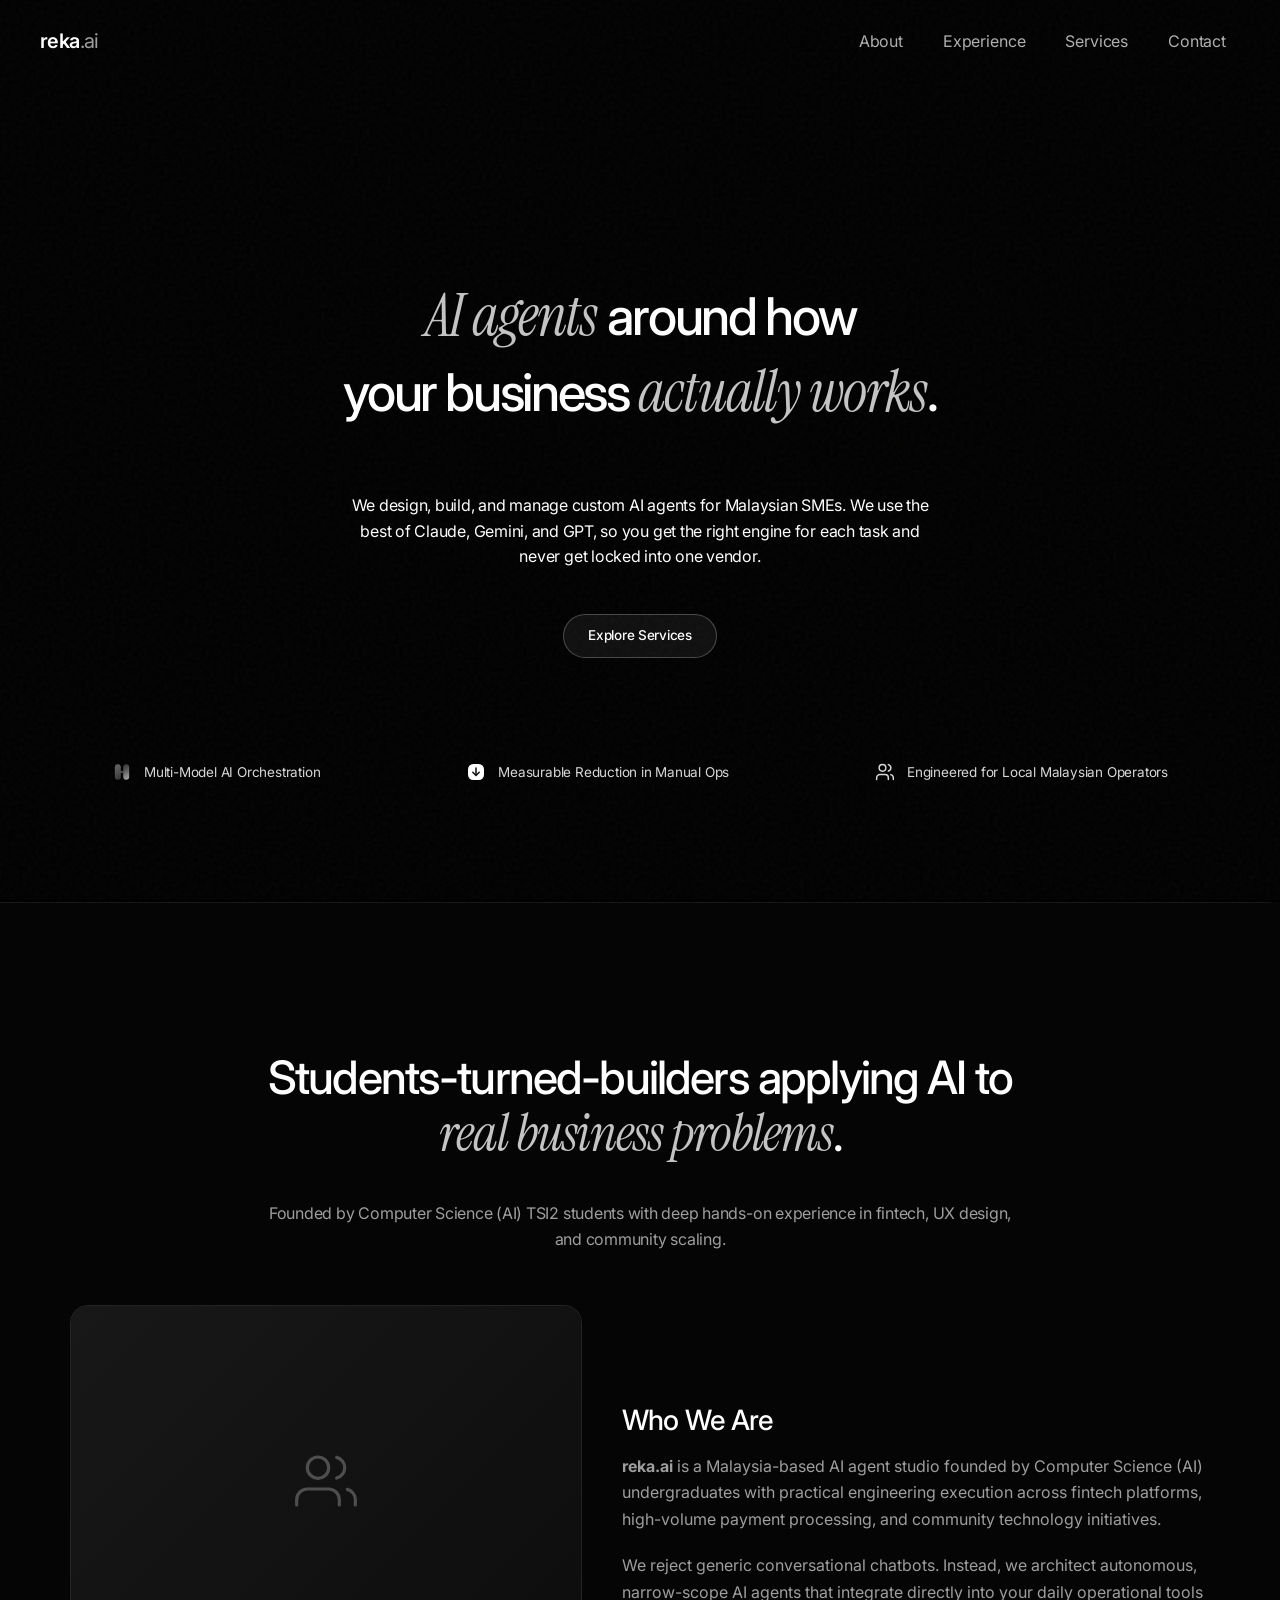
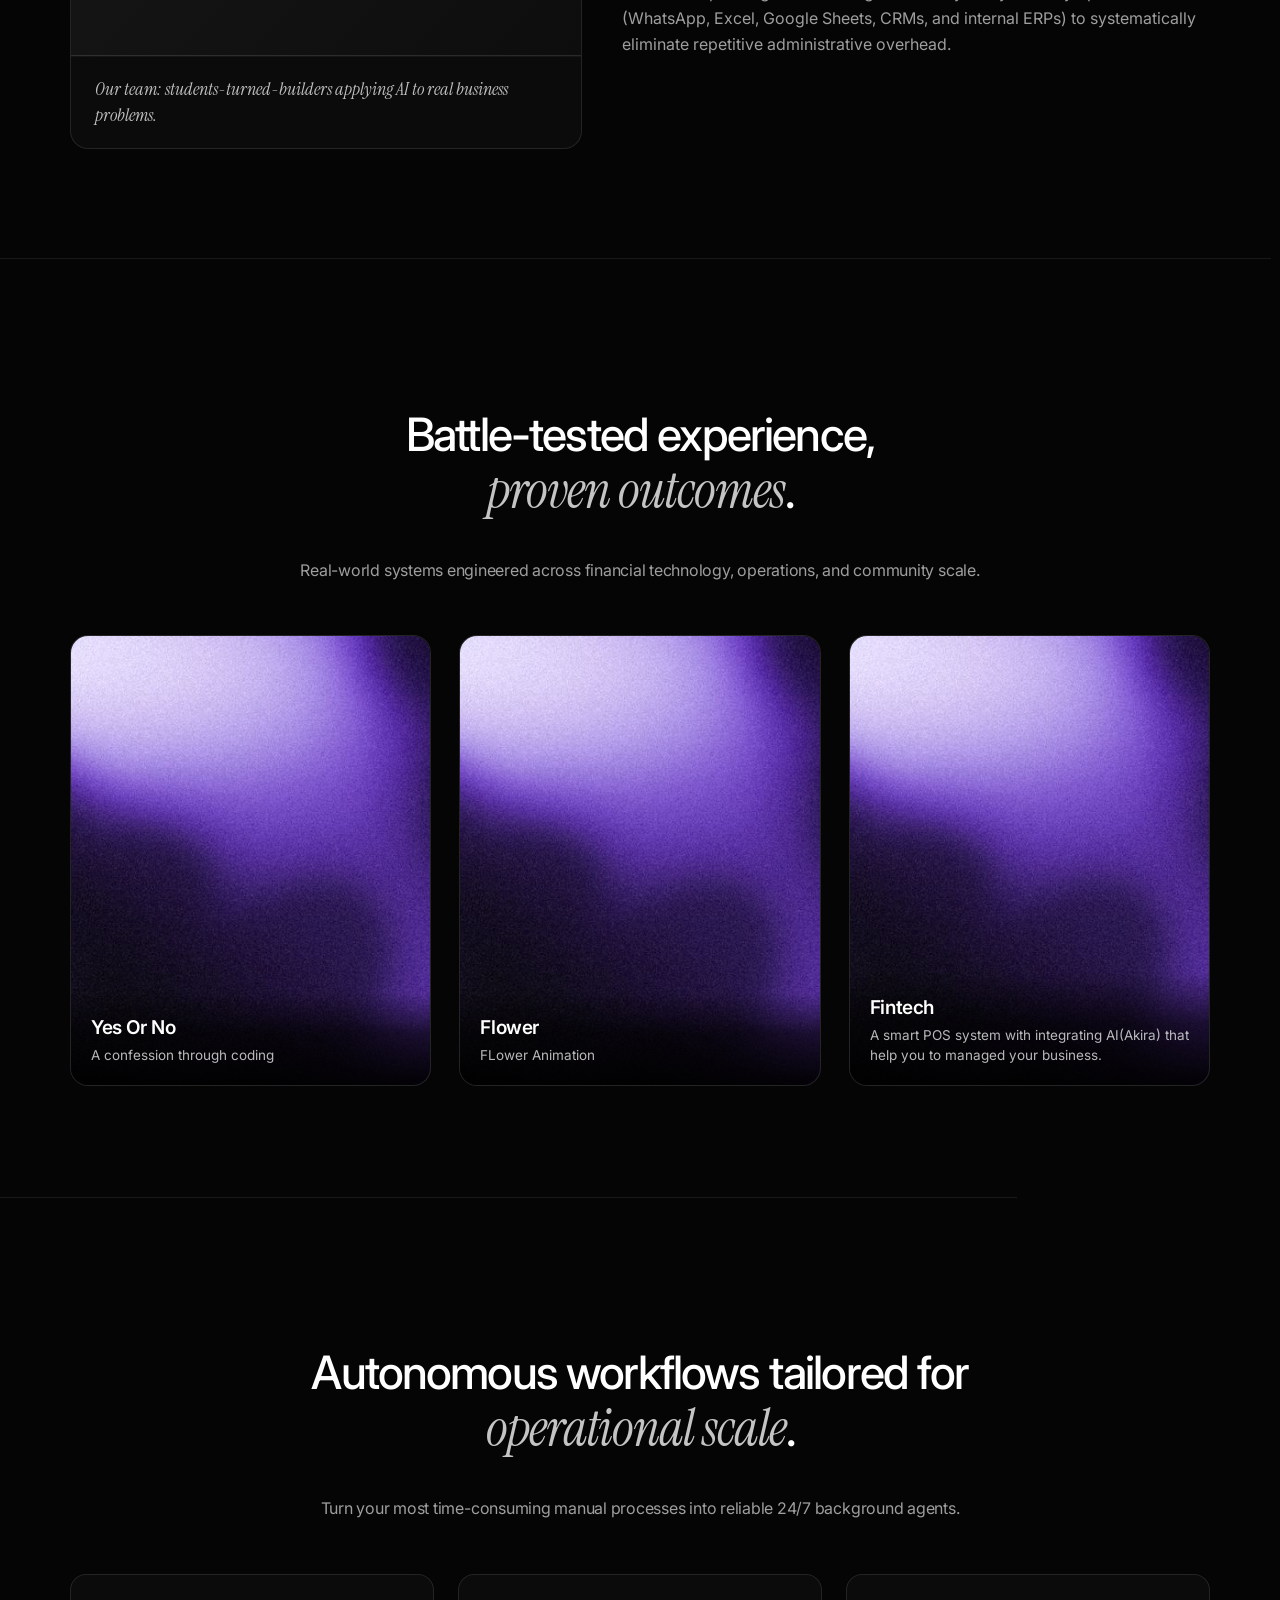
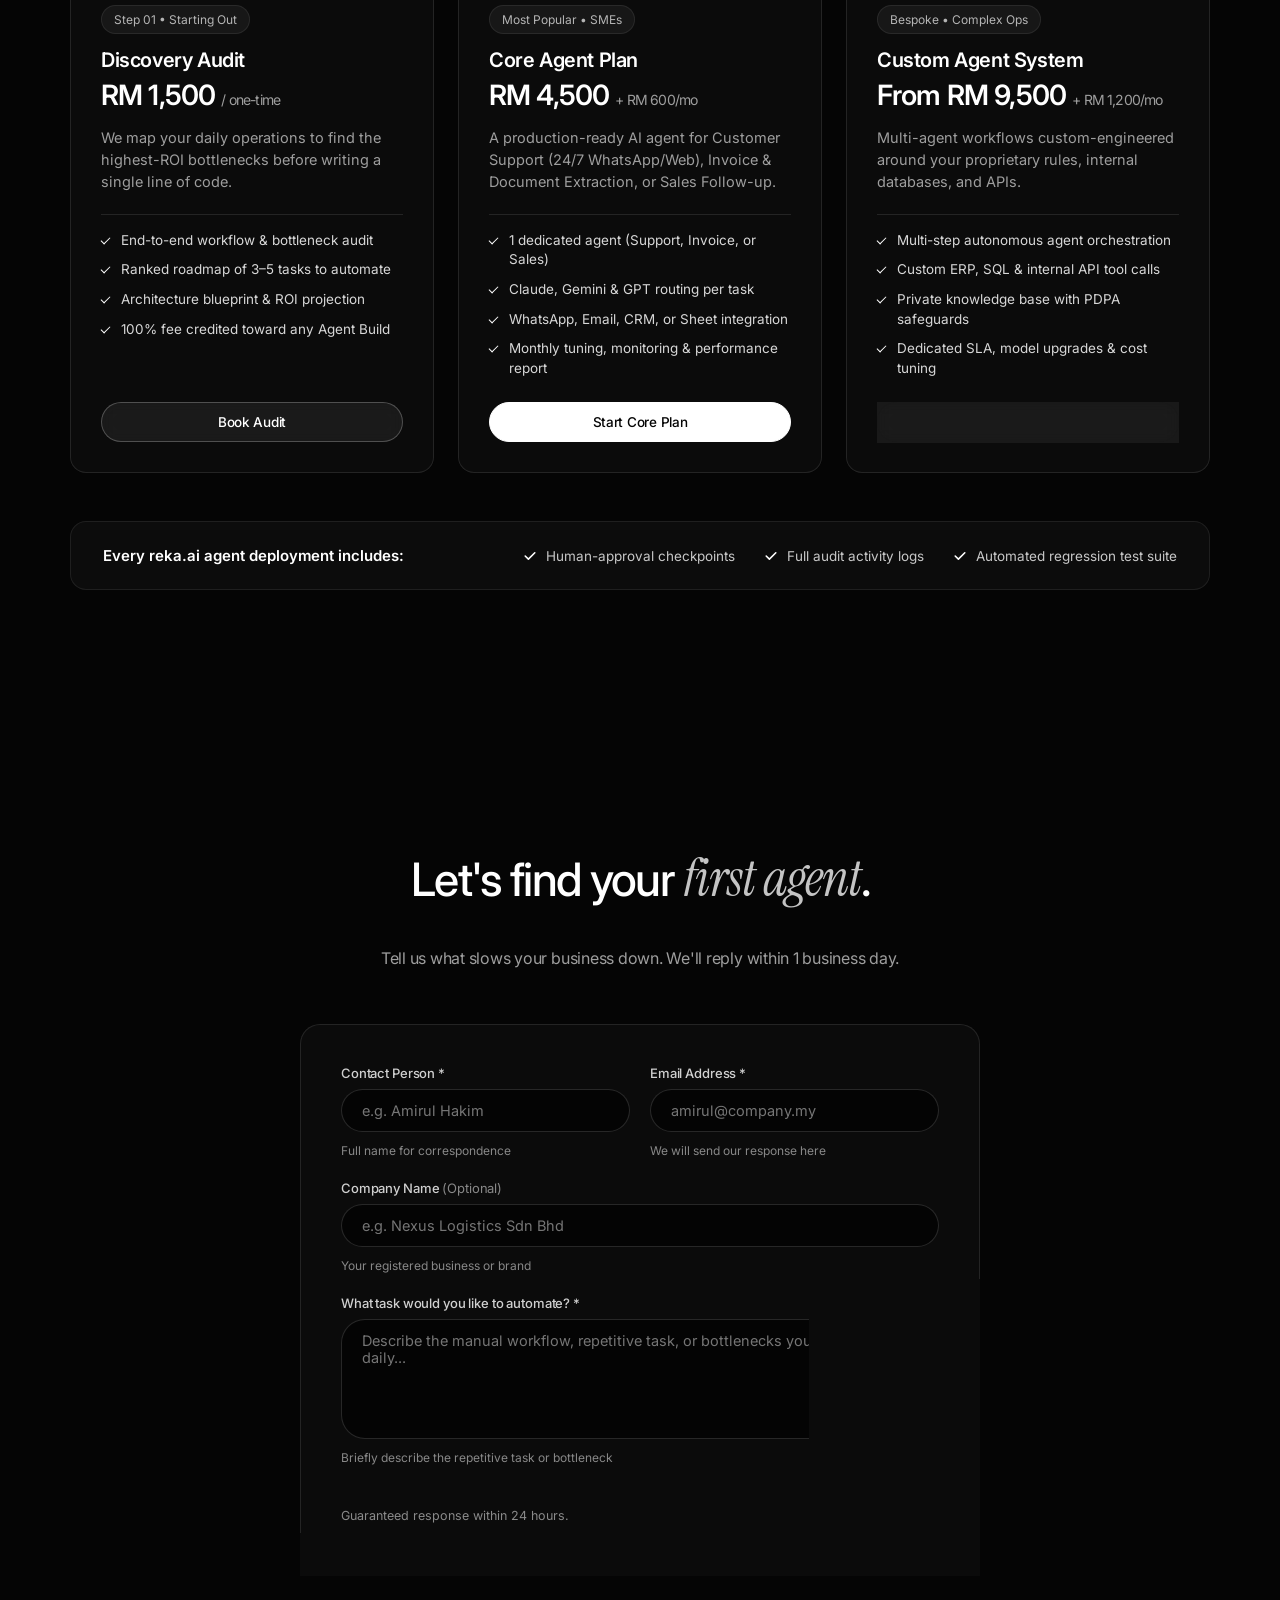
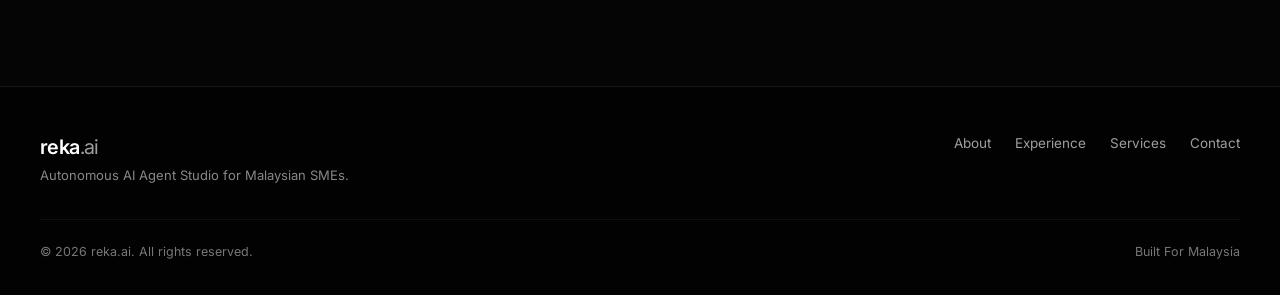
==== index.html @ 90ffed2f "firs code" ====
<!doctype html>
<html lang="en">

<head>
  <meta charset="UTF-8" />
  <meta name="viewport" content="width=device-width, initial-scale=1.0" />
  <title>reka.ai Customize Your Agents for Your Business</title>
  <meta name="description"
    content="reka.ai builds custom autonomous AI agents for Malaysian SMEs. Model-agnostic infrastructure with Claude, Gemini, and GPT." />
  <meta property="og:title" content="reka.ai Customize Your Agents for Your Business" />
  <meta property="og:description"
    content="Custom AI agents built around how your business actually works. Zero vendor lock-in." />
  <meta property="og:type" content="website" />
  <meta name="twitter:card" content="summary_large_image" />
  <link rel="icon" type="image/svg+xml"
    href="data:image/svg+xml,%3Csvg xmlns='http://www.w3.org/2000/svg' viewBox='0 0 24 24' fill='white'%3E%3Cg transform='rotate(-30 12 12)'%3E%3Ccircle cx='7.3' cy='3.2' r='1.45'/%3E%3Crect x='5.5' y='4.7' width='3.6' height='14.6' rx='1.8'/%3E%3Crect x='14.9' y='4.7' width='3.6' height='14.6' rx='1.8'/%3E%3Ccircle cx='16.7' cy='20.8' r='1.45'/%3E%3C/g%3E%3C/svg%3E" />

  <link rel="preconnect" href="https://fonts.googleapis.com" />
  <link rel="preconnect" href="https://fonts.gstatic.com" crossorigin />
  <link
    href="https://fonts.googleapis.com/css2?family=Inter:ital,opsz,wght@0,14..32,100..900&family=Instrument+Serif:ital@1&display=swap"
    rel="stylesheet" />

  <link rel="stylesheet" href="css/style.css" />
</head>

<body style="background:#000;color:#fff">
  <div class="grain"></div>

  <div class="hero-photo">
    <video autoplay muted loop playsinline preload="auto">
      <source src="hero-compat.mp4" type="video/mp4" />
    </video>
  </div>

  <div class="page">
    <div class="menu-backdrop"></div>

    <!-- Header -->
    <header class="header">
      <a href="#top" class="logo appear appear--scale" style="--d: 0.08s;" aria-label="reka.ai">
        <span>reka<span class="logo-suffix">.ai</span></span>
      </a>

      <nav id="site-nav" aria-label="Primary">
        <a href="#about" class="nav-link appear appear--scale" style="--d: 0.16s;">About</a>
        <a href="#experience" class="nav-link appear appear--soft" style="--d: 0.24s;">Experience</a>
        <a href="#services" class="nav-link appear appear--scale" style="--d: 0.32s;">Services</a>
        <a href="#contact" class="nav-link appear appear--soft" style="--d: 0.40s;">Contact</a>
      </nav>

      <button type="button" class="burger appear appear--scale" style="--d: 0.34s;" aria-controls="site-nav"
        aria-expanded="false" aria-label="Open menu">
        <span class="burger-bar"></span>
        <span class="burger-bar"></span>
        <span class="burger-bar"></span>
      </button>
    </header>

    <main>
      <!-- Section 1: Hero -->
      <section class="hero" id="top">
        <div class="hero-copy">
          <h1 class="hero-h1">
            <span class="headline-line"><span class="appear appear--mask" style="--d: 0.42s;"> <em>AI agents</em> around
                how</span></span>
            <span class="headline-line"><span class="appear appear--mask" style="--d: 0.62s;">your business <em>actually
                  works</em>.</span></span>
          </h1>

          <p class="lede appear appear--soft" style="--d: 0.82s;">
            We design, build, and manage custom AI agents for Malaysian SMEs. We use the best of Claude,
            Gemini, and
            GPT, so you get the right engine for each task and never get locked into one vendor.
          </p>

          <div class="hero-actions">
            <a href="#services" class="btn btn-ghost hero-btn appear appear--btn" style="--d: 0.96s;">
              <span>Explore Services</span>
            </a>
          </div>
        </div>

        <div class="stats">
          <div class="stat appear appear--stat" style="--d: 1.12s;">
            <svg class="stat-icon" viewBox="0 0 24 24" fill="none" aria-hidden="true">
              <defs>
                <linearGradient id="pillGrad1" x1="3" y1="2" x2="14" y2="22" gradientUnits="userSpaceOnUse">
                  <stop offset="0%" stop-color="#ffffff" stop-opacity="0.38" />
                  <stop offset="100%" stop-color="#3a3a3a" stop-opacity="0.62" />
                </linearGradient>
                <linearGradient id="pillGrad2" x1="3" y1="2" x2="14" y2="22" gradientUnits="userSpaceOnUse">
                  <stop offset="0%" stop-color="#3a3a3a" stop-opacity="0.38" />
                  <stop offset="100%" stop-color="#ffffff" stop-opacity="0.62" />
                </linearGradient>
              </defs>
              <rect x="3.4" y="2.6" width="7.2" height="18.8" rx="3.6" fill="url(#pillGrad1)" />
              <rect x="13.4" y="2.6" width="7.2" height="18.8" rx="3.6" fill="url(#pillGrad2)" />
              <rect x="9.2" y="10.9" width="5.6" height="2.2" rx="1.1" fill="#4a4a4a" />
            </svg>
            <span>Multi-Model AI Orchestration</span>
          </div>

          <div class="stat appear appear--stat" style="--d: 1.28s;">
            <svg class="stat-icon" viewBox="0 0 24 24" fill="none" aria-hidden="true">
              <rect x="2.4" y="2.4" width="19.2" height="19.2" rx="6.2" fill="#ffffff" />
              <path d="M12 7.1v7.4" stroke="#111111" stroke-width="1.85" stroke-linecap="round" />
              <path d="M8.15 12.35L12 16.2l3.85-3.85" stroke="#111111" stroke-width="1.85" stroke-linecap="round"
                stroke-linejoin="round" />
            </svg>
            <span>Measurable Reduction in Manual Ops</span>
          </div>

          <div class="stat appear appear--stat" style="--d: 1.44s;">
            <svg class="stat-icon" viewBox="0 0 24 24" fill="none" stroke="currentColor" stroke-width="1.8"
              stroke-linecap="round" stroke-linejoin="round" aria-hidden="true">
              <path d="M16 21v-2a4 4 0 0 0-4-4H6a4 4 0 0 0-4 4v2"></path>
              <circle cx="9" cy="7" r="4"></circle>
              <path d="M22 21v-2a4 4 0 0 0-3-3.87"></path>
              <path d="M16 3.13a4 4 0 0 1 0 7.75"></path>
            </svg>
            <span>Engineered for Local Malaysian Operators</span>
          </div>
        </div>
      </section>

      <!-- Section 2: About / Team (§2 & §3) -->
      <section class="section" id="about">
        <div class="container">
          <div class="section-header reveal">
            <h2 class="section-title">Students-turned-builders applying AI to <em>real business problems</em>.</h2>
            <p class="section-lede">Founded by Computer Science (AI) TSI2 students with deep hands-on experience in fintech,
              UX design, and community scaling.</p>
          </div>

          <div class="about-grid">
            <div class="card team-card reveal">
              <div class="team-photo-frame">
                <svg viewBox="0 0 24 24" fill="none" stroke="currentColor" stroke-width="1.2" stroke-linecap="round"
                  stroke-linejoin="round">
                  <path d="M17 21v-2a4 4 0 0 0-4-4H5a4 4 0 0 0-4 4v2"></path>
                  <circle cx="9" cy="7" r="4"></circle>
                  <path d="M23 21v-2a4 4 0 0 0-3-3.87"></path>
                  <path d="M16 3.13a4 4 0 0 1 0 7.75"></path>
                </svg>
              </div>
              <div class="team-caption">
                Our team: students-turned-builders applying AI to real business problems.
              </div>
            </div>

            <div class="about-content reveal">
              <h3>Who We Are</h3>
              <p>
                <strong>reka.ai</strong> is a Malaysia-based AI agent studio founded by Computer Science (AI)
                undergraduates with practical engineering execution across fintech platforms, high-volume payment
                processing, and community technology initiatives.
              </p>
              <p>
                We reject generic conversational chatbots. Instead, we architect autonomous, narrow-scope AI agents that
                integrate directly into your daily operational tools (WhatsApp, Excel, Google Sheets, CRMs, and internal
                ERPs) to systematically eliminate repetitive administrative overhead.
              </p>
            </div>
          </div>
        </div>
      </section>

      <!-- Section 3: Engineering Projects -->
      <section class="section" id="experience">
        <div class="container">
          <div class="section-header reveal">
            <h2 class="section-title">Battle-tested experience,<br /><em>proven outcomes</em>.</h2>
            <p class="section-lede">Real-world systems engineered across financial technology, operations, and community
              scale.</p>
          </div>

          <div class="accordion-body">
            <div class="projects-grid engineering-grid reveal">

              <a href="https://yesorno1.vercel.app/" class="project-card" target="_blank" rel="noopener noreferrer">
                <span class="view-repo-btn">View Repo</span>
                <div class="project-thumb">
                  <img src="assets/projects/nexuslab.jpg" alt="NexusLab">
                  <div class="project-overlay">
                    <div class="project-title">Yes Or No </div>
                    <div class="project-desc">A confession through coding</div>
                  </div>
                </div>
              </a>

              <a href="https://nloqmanhn05.github.io/flower/" class="project-card" target="_blank"
                rel="noopener noreferrer">
                <span class="view-repo-btn">View Repo</span>
                <div class="project-thumb">
                  <img src="assets/projects/nudge.jpg" alt="Nudge">
                  <div class="project-overlay">
                    <div class="project-title">Flower</div>
                    <div class="project-desc">FLower Animation
                    </div>
                  </div>
                </div>
              </a>

              <a href="https://github.com/nloqmanhn05/Fintech" class="project-card" target="_blank"
                rel="noopener noreferrer">
                <span class="view-repo-btn">View Repo</span>
                <div class="project-thumb">
                  <img src="assets/projects/Fintech.jpg" alt="Fintech">
                  <div class="project-overlay">
                    <div class="project-title">Fintech</div>
                    <div class="project-desc">A smart POS system with integrating AI(Akira) that help you to managed
                      your business.</div>
                  </div>
                </div>
              </a>

            </div>
          </div>
        </div>
      </section>

      <!-- Section 4: Products & Services (§4) -->
      <section class="section" id="services">
        <div class="container">
          <div class="section-header reveal">
            <h2 class="section-title">Autonomous workflows tailored for <em>operational scale</em>.</h2>
            <p class="section-lede">Turn your most time-consuming manual processes into reliable 24/7 background agents.
            </p>
          </div>

          <div class="services-grid">
            <div class="card service-card reveal">
              <div class="service-card-top">
                <span class="card-tag">Step 01 • Starting Out</span>
                <h4>Discovery Audit</h4>
                <div class="plan-price">RM 1,500 <span>/ one-time</span></div>
                <p>We map your daily operations to find the highest-ROI bottlenecks before writing a single line of code.</p>
                <ul class="plan-list">
                  <li>End-to-end workflow & bottleneck audit</li>
                  <li>Ranked roadmap of 3–5 tasks to automate</li>
                  <li>Architecture blueprint & ROI projection</li>
                  <li>100% fee credited toward any Agent Build</li>
                </ul>
              </div>
              <a href="#contact" class="btn btn-ghost"><span>Book Audit</span></a>
            </div>

            <div class="card service-card reveal">
              <div class="service-card-top">
                <span class="card-tag">Most Popular • SMEs</span>
                <h4>Core Agent Plan</h4>
                <div class="plan-price">RM 4,500 <span>+ RM 600/mo</span></div>
                <p>A production-ready AI agent for Customer Support (24/7 WhatsApp/Web), Invoice & Document Extraction, or Sales Follow-up.</p>
                <ul class="plan-list">
                  <li>1 dedicated agent (Support, Invoice, or Sales)</li>
                  <li>Claude, Gemini & GPT routing per task</li>
                  <li>WhatsApp, Email, CRM, or Sheet integration</li>
                  <li>Monthly tuning, monitoring & performance report</li>
                </ul>
              </div>
              <a href="#contact" class="btn btn-solid"><span>Start Core Plan</span></a>
            </div>

            <div class="card service-card reveal">
              <div class="service-card-top">
                <span class="card-tag">Bespoke • Complex Ops</span>
                <h4>Custom Agent System</h4>
                <div class="plan-price">From RM 9,500 <span>+ RM 1,200/mo</span></div>
                <p>Multi-agent workflows custom-engineered around your proprietary rules, internal databases, and APIs.</p>
                <ul class="plan-list">
                  <li>Multi-step autonomous agent orchestration</li>
                  <li>Custom ERP, SQL & internal API tool calls</li>
                  <li>Private knowledge base with PDPA safeguards</li>
                  <li>Dedicated SLA, model upgrades & cost tuning</li>
                </ul>
              </div>
              <a href="#contact" class="btn btn-ghost"><span>Request Custom Quote</span></a>
            </div>
          </div>

          <div class="guarantee-strip reveal">
            <div class="guarantee-heading">Every reka.ai agent deployment includes:</div>
            <div class="guarantee-items">
              <div class="guarantee-item">
                <svg viewBox="0 0 20 20" fill="currentColor">
                  <path fill-rule="evenodd"
                    d="M16.707 5.293a1 1 0 010 1.414l-8 8a1 1 0 01-1.414 0l-4-4a1 1 0 011.414-1.414L8 12.586l7.293-7.293a1 1 0 011.414 0z"
                    clip-rule="evenodd" />
                </svg>
                <span>Human-approval checkpoints</span>
              </div>
              <div class="guarantee-item">
                <svg viewBox="0 0 20 20" fill="currentColor">
                  <path fill-rule="evenodd"
                    d="M16.707 5.293a1 1 0 010 1.414l-8 8a1 1 0 01-1.414 0l-4-4a1 1 0 011.414-1.414L8 12.586l7.293-7.293a1 1 0 011.414 0z"
                    clip-rule="evenodd" />
                </svg>
                <span>Full audit activity logs</span>
              </div>
              <div class="guarantee-item">
                <svg viewBox="0 0 20 20" fill="currentColor">
                  <path fill-rule="evenodd"
                    d="M16.707 5.293a1 1 0 010 1.414l-8 8a1 1 0 01-1.414 0l-4-4a1 1 0 011.414-1.414L8 12.586l7.293-7.293a1 1 0 011.414 0z"
                    clip-rule="evenodd" />
                </svg>
                <span>Automated regression test suite</span>
              </div>
            </div>
          </div>
        </div>
      </section>

      <!-- Section 5: Contact (§5) -->
      <section class="section" id="contact">
        <div class="container">
          <div class="section-header reveal">
            <h2 class="section-title">Let's find your <em>first agent</em>.</h2>
            <p class="section-lede">Tell us what slows your business down. We'll reply within 1 business day.</p>
          </div>

          <div class="contact-wrap reveal">
            <form id="contact-form" class="contact-form" novalidate>
              <div class="form-row">
                <div class="form-group">
                  <label for="contact-name">Contact Person *</label>
                  <input type="text" id="contact-name" name="name" class="form-input" placeholder="e.g. Amirul Hakim"
                    required aria-describedby="contact-name-msg" />
                  <span id="contact-name-msg" class="field-msg" data-support="Full name for correspondence"
                    data-error="Please enter your name">Full name for correspondence</span>
                </div>
                <div class="form-group">
                  <label for="contact-email">Email Address *</label>
                  <input type="email" id="contact-email" name="email" class="form-input" placeholder="amirul@company.my"
                    required aria-describedby="contact-email-msg" />
                  <span id="contact-email-msg" class="field-msg" data-support="We will send our response here"
                    data-error="Enter a valid email address (e.g. name@company.my)">We will send our response
                    here</span>
                </div>
              </div>

              <div class="form-group">
                <label for="contact-company">Company Name <span>(Optional)</span></label>
                <input type="text" id="contact-company" name="company" class="form-input"
                  placeholder="e.g. Nexus Logistics Sdn Bhd" aria-describedby="contact-company-msg" />
                <span id="contact-company-msg" class="field-msg" data-support="Your registered business or brand"
                  data-error="">Your registered business or brand</span>
              </div>

              <div class="form-group">
                <label for="contact-message">What task would you like to automate? *</label>
                <textarea id="contact-message" name="message" class="form-textarea"
                  placeholder="Describe the manual workflow, repetitive task, or bottlenecks your team faces daily..."
                  required aria-describedby="contact-message-msg"></textarea>
                <span id="contact-message-msg" class="field-msg"
                  data-support="Briefly describe the repetitive task or bottleneck"
                  data-error="Please describe the workflow you want to automate">Briefly describe the repetitive task or
                  bottleneck</span>
              </div>

              <div class="form-submit-row">
                <span class="form-note">Guaranteed response within 24 hours.</span>
                <button type="submit" class="btn btn-solid">
                  <span>Submit</span>
                </button>
              </div>

              <div id="form-status" class="form-status" role="status"></div>
            </form>
          </div>
        </div>
      </section>
    </main>

    <!-- Footer -->
    <footer class="site-footer">
      <div class="footer-inner">
        <div class="footer-left">
          <a href="#top" class="logo" aria-label="reka.ai">
            <span>reka<span class="logo-suffix">.ai</span></span>
          </a>
          <span class="footer-tagline">Autonomous AI Agent Studio for Malaysian SMEs.</span>
        </div>

        <nav class="footer-links" aria-label="Footer Navigation">
          <a href="#about" class="footer-link">About</a>
          <a href="#experience" class="footer-link">Experience</a>
          <a href="#services" class="footer-link">Services</a>
          <a href="#contact" class="footer-link">Contact</a>
        </nav>
      </div>

      <div class="footer-bottom">
        <div>© 2026 reka.ai. All rights reserved.</div>
        <div>Built For Malaysia</div>
      </div>
    </footer>
  </div>

  <script src="js/main.js" defer></script>
</body>

</html>
---- css/style.css ----
/* Force black immediately so the page can never flash white */
html, body { background: #000000 !important; color: #ffffff; }

@font-face {
  font-family: "Inter";
  font-style: normal;
  font-weight: 100 900;
  font-display: swap;
  src: url("../inter.woff2") format("woff2");
}

@font-face {
  font-family: "Instrument Serif";
  font-style: italic;
  font-weight: 400;
  font-display: swap;
  src: url("../instrument-serif-italic.woff2") format("woff2");
}

:root {
  --logo: 20px;
  --logo-mark: 24px;
  --nav: 16px;
  --nav-h: 42px;
  --btn: 13.5px;
  --btn-h: 40px;
  --hero-btn-h: 44px;
  --h1: 52px;
  --lede: 16px;
  --badge: 12.5px;
  --stat-size: 13.5px;
  --header-y: 20px;
  --header-x: 40px;
  --stats-x: 72px;
  --stats-y: 40px;
  --hero-gap: 80px;
  --copy-max: 880px;
  --lede-max: 600px;
  --section-y: 110px;
}

html, body {
  background: #000000;
  color: #ffffff;
  margin: 0;
  padding: 0;
}

*, *::before, *::after {
  box-sizing: border-box;
}

html {
  scroll-behavior: smooth;
}

body {
  -webkit-font-smoothing: antialiased;
  -moz-osx-font-smoothing: grayscale;
  text-rendering: optimizeLegibility;
  overflow-x: hidden;
  position: relative;
  font-family: "Inter", system-ui, -apple-system, BlinkMacSystemFont, "Segoe UI", sans-serif;
}

a {
  color: inherit;
  text-decoration: none;
}

button, input, textarea {
  font-family: inherit;
}

/* Film grain overlay */
.grain {
  position: fixed;
  inset: 0;
  width: 100%;
  height: 100%;
  pointer-events: none;
  z-index: 100;
  opacity: 0.038;
  background-image: url("data:image/svg+xml,%3Csvg viewBox='0 0 256 256' xmlns='http://www.w3.org/2000/svg'%3E%3Cfilter id='noise'%3E%3CfeTurbulence type='fractalNoise' baseFrequency='0.85' numOctaves='3' stitchTiles='stitch'/%3E%3C/filter%3E%3Crect width='100%25' height='100%25' filter='url(%23noise)'/%3E%3C/svg%3E");
}

/* Background hero video */
.hero-photo {
  position: fixed;
  inset: 0;
  width: 100%;
  height: 100%;
  z-index: 0;
  pointer-events: none;
  overflow: hidden;
  opacity: 1;
  animation: hero-fade 1.4s cubic-bezier(0.16, 1, 0.3, 1) both;
}

.hero-photo video {
  position: absolute;
  inset: 0;
  width: 100%;
  height: 100%;
  object-fit: cover;
  opacity: 1;
  display: block;
}

@keyframes hero-fade {
  0% { opacity: 0; }
  100% { opacity: 1; }
}

/* Page container */
.page {
  position: relative;
  z-index: 1;
  display: flex;
  flex-direction: column;
  min-height: 100vh;
}

/* Header */
.header {
  position: sticky;
  top: 0;
  display: flex;
  align-items: center;
  gap: 28px;
  padding: var(--header-y) var(--header-x);
  z-index: 60;
  transition: background 0.3s ease, backdrop-filter 0.3s ease, border-color 0.3s ease;
}

body.scrolled .header {
  background: rgba(0, 0, 0, 0.78);
  backdrop-filter: blur(16px);
  -webkit-backdrop-filter: blur(16px);
  border-bottom: 1px solid rgba(255, 255, 255, 0.08);
}

/* Logo */
.logo {
  display: inline-flex;
  align-items: center;
  gap: 8px;
  font-size: var(--logo);
  font-weight: 600;
  letter-spacing: -0.03em;
  color: #ffffff;
}

.logo-suffix {
  font-weight: 400;
  color: #9e9e9e;
}

/* Nav on top right corner */
#site-nav {
  display: flex;
  align-items: center;
  gap: 12px;
  margin-left: auto;
}

.nav-link {
  height: var(--nav-h);
  padding: 0 14px;
  display: inline-flex;
  align-items: center;
  justify-content: center;
  color: rgba(243, 243, 243, 0.72);
  font-size: var(--nav);
  font-weight: 400;
  letter-spacing: -0.01em;
  white-space: nowrap;
  transition: color 0.25s ease;
}

.nav-link:hover {
  color: #ffffff;
}

/* Right header CTA */
.header-cta {
  justify-self: end;
  font-size: 15px;
  height: 42px;
}

/* Burger menu button */
.burger {
  display: none;
  width: 42px;
  height: 42px;
  border-radius: 8px;
  border: 1px solid rgba(255, 255, 255, 0.16);
  background: rgba(8, 8, 8, 0.55);
  z-index: 60;
  cursor: pointer;
  align-content: center;
  justify-content: center;
  transition: border-color 0.25s ease, background 0.25s ease;
}

.burger:hover {
  border-color: rgba(255, 255, 255, 0.32);
  background: rgba(255, 255, 255, 0.05);
}

.burger-bar {
  display: block;
  width: 16px;
  height: 1.5px;
  border-radius: 1px;
  background: #ffffff;
  margin: 2.5px auto;
  transition: transform 0.25s ease, opacity 0.2s ease;
}

body.menu-open .burger .burger-bar:nth-child(1) {
  transform: translateY(6.5px) rotate(45deg);
}

body.menu-open .burger .burger-bar:nth-child(2) {
  opacity: 0;
}

body.menu-open .burger .burger-bar:nth-child(3) {
  transform: translateY(-6.5px) rotate(-45deg);
}

.menu-backdrop {
  display: none;
}

/* ========================================================
   Flat Button System with Kinetic Motion
   ======================================================== */
.btn {
  position: relative;
  isolation: isolate;
  overflow: hidden;
  display: inline-flex;
  align-items: center;
  justify-content: center;
  gap: 8px;
  height: var(--btn-h);
  padding: 0 22px;
  border-radius: 24px;
  border: 1px solid transparent;
  font-size: var(--btn);
  font-weight: 500;
  letter-spacing: -0.02em;
  line-height: 1;
  white-space: nowrap;
  text-decoration: none;
  cursor: pointer;
  transition: transform 0.25s cubic-bezier(0.16, 1, 0.3, 1),
              background-color 0.25s ease,
              border-color 0.25s ease,
              color 0.25s ease;
}

.btn::before {
  content: "";
  position: absolute;
  inset: 0;
  z-index: -1;
  transform: translateY(102%);
  transition: transform 0.35s cubic-bezier(0.16, 1, 0.3, 1);
}

.btn:hover {
  transform: translateY(-2px);
}

.btn:hover::before,
.btn:active::before,
.btn:focus::before {
  transform: translateY(0);
}

.btn:active {
  transform: translateY(0) scale(0.97);
}

.btn:focus-visible {
  outline: 2px solid #ffffff;
  outline-offset: 3px;
}

.btn-solid {
  background: #ffffff;
  color: #050505;
  border-color: #ffffff;
}

.btn-solid::before {
  background: #eaeaea;
}

.btn-ghost {
  background: rgba(255, 255, 255, 0.06);
  color: #ffffff;
  border-color: rgba(255, 255, 255, 0.24);
  backdrop-filter: blur(8px);
  -webkit-backdrop-filter: blur(8px);
}

.btn-ghost::before {
  background: #ffffff;
}

.btn-ghost:hover,
.btn-ghost:active,
.btn-ghost:focus {
  color: #050505;
  border-color: #ffffff;
}

.btn .arrow-icon {
  width: 13px;
  height: 13px;
  display: inline-block;
  transition: transform 0.25s ease;
}

.btn:hover .arrow-icon {
  transform: translateX(4px);
}

.hero-btn {
  height: var(--hero-btn-h);
  padding: 0 24px;
}

/* ========================================================
   Hero Section
   ======================================================== */
.hero {
  display: flex;
  flex-direction: column;
  align-items: center;
  justify-content: flex-end;
  padding: 8px 24px var(--hero-gap);
  min-height: calc(100vh - 80px);
  min-height: calc(100dvh - 80px);
  position: relative;
  z-index: 1;
}

.hero-copy {
  position: relative;
  z-index: 1;
  display: flex;
  flex-direction: column;
  align-items: center;
  text-align: center;
  max-width: var(--copy-max);
  width: 100%;
}

.badge {
  display: inline-flex;
  align-items: center;
  gap: 8px;
  margin-bottom: 22px;
  padding: 8px 16px;
  border-radius: 20px;
  background: rgba(255, 255, 255, 0.08);
  border: 1px solid rgba(255, 255, 255, 0.14);
  color: #f2f2f2;
  font-family: "Instrument Serif", "Times New Roman", Times, serif;
  font-style: italic;
  font-size: 16.5px;
  letter-spacing: -0.01em;
  backdrop-filter: blur(8px);
}

.badge-star {
  width: 16px;
  height: 16px;
  display: block;
  filter: drop-shadow(0 0 3px rgba(255, 255, 255, 0.45));
  animation: in-star 0.9s cubic-bezier(0.16, 1, 0.3, 1) 0.28s both;
  transform-origin: center;
}

.hero-h1 {
  display: flex;
  flex-direction: column;
  align-items: center;
  font-size: var(--h1);
  font-weight: 500;
  letter-spacing: -0.045em;
  line-height: 1.14;
  color: #ffffff;
}

.headline-line {
  display: block;
  overflow: hidden;
  padding: 0.06em 0.15em 0.14em;
}

em {
  font-family: "Instrument Serif", "Times New Roman", Times, serif;
  font-style: italic;
  font-weight: 400;
  font-size: 1.12em;
  letter-spacing: -0.02em;
}

.hero-h1 em, .section-title em {
  color: #c4c4c4;
}

.lede em, p em {
  color: #ffffff;
}

.hero-h1 em {
  animation: in-em 1.2s cubic-bezier(0.16, 1, 0.3, 1) 0.72s both;
  display: inline-block;
}

.lede {
  max-width: var(--lede-max);
  margin-top: 18px;
  color: #ffffff;
  font-size: var(--lede);
  font-weight: 400;
  line-height: 1.6;
  letter-spacing: -0.015em;
  animation-duration: 1.25s !important;
}

.hero-actions {
  display: flex;
  flex-wrap: wrap;
  justify-content: center;
  align-items: center;
  gap: 12px;
  margin-top: 28px;
}

/* Stats band */
.stats {
  display: flex;
  align-items: center;
  justify-content: space-between;
  gap: 24px;
  padding: 24px var(--stats-x) var(--stats-y);
  color: #d8d8d8;
  width: 100%;
  max-width: 1200px;
  margin: 80px auto 0;
}

.stat {
  display: inline-flex;
  align-items: center;
  gap: 12px;
  font-size: var(--stat-size);
  letter-spacing: -0.015em;
  white-space: nowrap;
}

.stat-icon {
  width: 20px;
  height: 20px;
  display: block;
  flex-shrink: 0;
}

.stat-icon-wide {
  width: 38px;
  height: 21px;
  display: block;
  flex-shrink: 0;
}

/* ========================================================
   Common Section Styles (Inherited Design)
   ======================================================== */
.section {
  position: relative;
  z-index: 2;
  padding: var(--section-y) 24px;
  background: rgba(6, 6, 6, 0.90);
  backdrop-filter: blur(28px);
  -webkit-backdrop-filter: blur(28px);
  border-top: 1px solid rgba(255, 255, 255, 0.08);
}

.container {
  max-width: 1140px;
  margin: 0 auto;
  width: 100%;
}

.section-header {
  text-align: center;
  max-width: 760px;
  margin: 0 auto 52px;
}

.eyebrow {
  display: inline-flex;
  align-items: center;
  gap: 8px;
  margin-bottom: 18px;
  padding: 6px 14px;
  border-radius: 20px;
  background: rgba(255, 255, 255, 0.06);
  border: 1px solid rgba(255, 255, 255, 0.12);
  color: #e2e2e2;
  font-family: "Instrument Serif", "Times New Roman", Times, serif;
  font-style: italic;
  font-size: 15.5px;
  letter-spacing: 0;
}

.eyebrow-dot {
  width: 6px;
  height: 6px;
  border-radius: 50%;
  background: #ffffff;
  box-shadow: 0 0 6px rgba(255, 255, 255, 0.8);
}

.section-title {
  font-size: clamp(32px, 4.2vw, 46px);
  font-weight: 500;
  letter-spacing: -0.04em;
  line-height: 1.15;
  color: #ffffff;
}

.section-lede {
  margin-top: 16px;
  color: #9e9e9e;
  font-size: 16px;
  line-height: 1.6;
  letter-spacing: -0.015em;
}

/* Card base */
.card {
  position: relative;
  background: rgba(14, 14, 14, 0.75);
  border: 1px solid rgba(255, 255, 255, 0.1);
  border-radius: 16px;
  padding: 30px;
  backdrop-filter: blur(16px);
  -webkit-backdrop-filter: blur(16px);
  transition: transform 0.3s cubic-bezier(0.16, 1, 0.3, 1),
              border-color 0.3s ease,
              background-color 0.3s ease;
}

.card:hover {
  transform: translateY(-4px);
  border-color: rgba(255, 255, 255, 0.22);
  background: rgba(24, 24, 24, 0.88);
}

/* ========================================================
   About / Team Section (§2 & §3)
   ======================================================== */
.about-grid {
  display: grid;
  grid-template-columns: 1fr 1.15fr;
  gap: 40px;
  align-items: center;
}

.team-card {
  display: flex;
  flex-direction: column;
  overflow: hidden;
  padding: 0;
  border-radius: 18px;
}

.team-photo-frame {
  position: relative;
  width: 100%;
  aspect-ratio: 16 / 11;
  background: linear-gradient(135deg, #181818 0%, #0d0d0d 100%);
  display: flex;
  align-items: center;
  justify-content: center;
  border-bottom: 1px solid rgba(255, 255, 255, 0.1);
  overflow: hidden;
}

.team-photo-frame svg {
  width: 64px;
  height: 64px;
  color: rgba(255, 255, 255, 0.25);
}

.team-badge-floating {
  position: absolute;
  top: 16px;
  left: 16px;
  padding: 6px 14px;
  background: rgba(0, 0, 0, 0.65);
  backdrop-filter: blur(10px);
  border: 1px solid rgba(255, 255, 255, 0.12);
  border-radius: 20px;
  font-family: "Instrument Serif", "Times New Roman", Times, serif;
  font-style: italic;
  font-size: 14.5px;
  color: #e0e0e0;
  display: inline-flex;
  align-items: center;
  gap: 6px;
}

.team-caption {
  padding: 20px 24px;
  font-style: italic;
  font-family: "Instrument Serif", serif;
  font-size: 18px;
  line-height: 1.4;
  color: #c0c0c0;
  border-top: 1px solid rgba(255, 255, 255, 0.04);
}

.about-content h3 {
  font-size: 28px;
  font-weight: 500;
  letter-spacing: -0.03em;
  margin-bottom: 16px;
  color: #ffffff;
}

.about-content p {
  color: #9e9e9e;
  font-size: 16px;
  line-height: 1.65;
  margin-bottom: 20px;
}

.stat-pills {
  display: flex;
  flex-wrap: wrap;
  gap: 12px;
  margin-top: 24px;
}

.pill-item {
  display: inline-flex;
  align-items: center;
  gap: 8px;
  padding: 8px 16px;
  border-radius: 24px;
  background: rgba(255, 255, 255, 0.04);
  border: 1px solid rgba(255, 255, 255, 0.1);
  font-size: 13px;
  color: #d8d8d8;
}

/* ========================================================
   Engineering Projects Section
   ======================================================== */
.projects-grid {
  display: grid;
  grid-template-columns: repeat(3, 1fr);
  gap: 28px;
}

.project-card {
  position: relative;
  background: rgba(14, 14, 14, 0.75);
  border: 1px solid rgba(255, 255, 255, 0.1);
  border-radius: 18px;
  overflow: hidden;
  text-decoration: none;
  color: inherit;
  display: block;
  cursor: pointer;
  transition: transform 0.4s cubic-bezier(0.16, 1, 0.3, 1),
              box-shadow 0.4s ease,
              border-color 0.4s ease;
}

.project-card:hover {
  transform: translateY(-5px);
  border-color: rgba(255, 255, 255, 0.3);
  box-shadow: 0 24px 48px rgba(0, 0, 0, 0.55);
}

.project-thumb {
  width: 100%;
  aspect-ratio: 4 / 5;
  position: relative;
  overflow: hidden;
}

.project-thumb img {
  width: 100%;
  height: 100%;
  object-fit: cover;
  display: block;
  transition: transform 0.55s ease;
}

.project-card:hover .project-thumb img {
  transform: scale(1.04);
}

.project-overlay {
  position: absolute;
  left: 0;
  right: 0;
  bottom: 0;
  padding: 24px 20px 20px;
  background: linear-gradient(to top, rgba(0, 0, 0, 0.94) 0%, rgba(0, 0, 0, 0.68) 55%, transparent 100%);
  display: flex;
  flex-direction: column;
  justify-content: flex-end;
}

.project-title {
  color: #ffffff;
  font-size: 19px;
  font-weight: 600;
  letter-spacing: -0.02em;
  margin-bottom: 6px;
}

.project-desc {
  color: rgba(255, 255, 255, 0.72);
  font-size: 13.5px;
  line-height: 1.5;
  display: -webkit-box;
  -webkit-line-clamp: 4;
  line-clamp: 4;
  -webkit-box-orient: vertical;
  overflow: hidden;
}

.view-repo-btn {
  position: absolute;
  top: 0;
  left: 0;
  transform: translate(-50%, -50%) scale(0.9);
  background: #ffffff;
  color: #0a0a0a;
  font-size: 11.5px;
  font-weight: 600;
  letter-spacing: 0.05em;
  text-transform: uppercase;
  padding: 8px 16px;
  border-radius: 9999px;
  opacity: 0;
  pointer-events: none;
  z-index: 10;
  transition: opacity 0.2s ease, transform 0.2s ease;
  white-space: nowrap;
  box-shadow: 0 8px 24px rgba(0, 0, 0, 0.4);
}

.engineering-grid .project-card:hover .view-repo-btn {
  opacity: 1;
  transform: translate(-50%, -50%) scale(1);
}

/* ========================================================
   Products & Services Section (§4)
   ======================================================== */
.services-grid {
  display: grid;
  grid-template-columns: repeat(3, 1fr);
  gap: 24px;
  margin-bottom: 48px;
}

.service-card {
  display: flex;
  flex-direction: column;
  justify-content: space-between;
}

.service-card-top h4 {
  font-size: 20px;
  font-weight: 600;
  letter-spacing: -0.02em;
  color: #ffffff;
  margin: 14px 0 6px;
}

.plan-price {
  font-size: 28px;
  font-weight: 600;
  letter-spacing: -0.03em;
  color: #ffffff;
  margin-bottom: 12px;
}

.plan-price span {
  font-size: 14px;
  font-weight: 400;
  color: #9e9e9e;
}

.service-card-top p {
  font-size: 14.5px;
  color: #9e9e9e;
  line-height: 1.55;
  margin-bottom: 20px;
}

.plan-list {
  list-style: none;
  padding: 16px 0 0;
  margin: 0 0 24px;
  border-top: 1px solid rgba(255, 255, 255, 0.1);
  display: flex;
  flex-direction: column;
  gap: 10px;
}

.plan-list li {
  font-size: 13.5px;
  color: #d8d8d8;
  line-height: 1.45;
  padding-left: 20px;
  position: relative;
}

.plan-list li::before {
  content: "";
  position: absolute;
  left: 2px;
  top: 4px;
  width: 5px;
  height: 9px;
  border: solid #ffffff;
  border-width: 0 1.6px 1.6px 0;
  transform: rotate(45deg);
}

.service-card .btn {
  width: 100%;
}

.card-tag {
  display: inline-block;
  font-size: 12px;
  color: #b5b5b5;
  padding: 6px 12px;
  border-radius: 20px;
  background: rgba(255, 255, 255, 0.05);
  border: 1px solid rgba(255, 255, 255, 0.08);
  width: fit-content;
}

/* Guarantee strip */
.guarantee-strip {
  border-radius: 16px;
  background: rgba(255, 255, 255, 0.03);
  border: 1px solid rgba(255, 255, 255, 0.08);
  padding: 24px 32px;
  display: flex;
  align-items: center;
  justify-content: space-between;
  gap: 24px;
  flex-wrap: wrap;
}

.guarantee-heading {
  font-size: 15px;
  font-weight: 600;
  color: #ffffff;
}

.guarantee-items {
  display: flex;
  align-items: center;
  gap: 28px;
  flex-wrap: wrap;
}

.guarantee-item {
  display: inline-flex;
  align-items: center;
  gap: 8px;
  font-size: 13.5px;
  color: #c8c8c8;
}

.guarantee-item svg {
  width: 16px;
  height: 16px;
  color: #ffffff;
  flex-shrink: 0;
}

/* ========================================================
   Contact Section (§5)
   ======================================================== */
.contact-wrap {
  max-width: 680px;
  margin: 0 auto;
}

.contact-form {
  display: flex;
  flex-direction: column;
  gap: 20px;
  background: rgba(14, 14, 14, 0.75);
  border: 1px solid rgba(255, 255, 255, 0.1);
  border-radius: 20px;
  padding: 40px;
  backdrop-filter: blur(20px);
}

.form-row {
  display: grid;
  grid-template-columns: 1fr 1fr;
  gap: 20px;
}

.form-group {
  display: flex;
  flex-direction: column;
  gap: 8px;
}

.form-group label {
  font-size: 13px;
  font-weight: 500;
  color: #d0d0d0;
  letter-spacing: -0.01em;
}

.form-group label span {
  color: #888888;
  font-weight: 400;
}

.form-input, .form-textarea {
  background: rgba(0, 0, 0, 0.55);
  border: 1px solid rgba(255, 255, 255, 0.14);
  border-radius: 24px;
  padding: 12px 20px;
  color: #ffffff;
  font-size: 14.5px;
  outline: none;
  transition: border-color 0.25s ease, background 0.25s ease;
}

.form-input:focus, .form-textarea:focus {
  border-color: #ffffff;
  background: rgba(18, 18, 18, 0.85);
}

.form-textarea {
  min-height: 120px;
  resize: vertical;
}

/* Supporting / Error text slot (fixed height prevents layout shift) */
.field-msg {
  display: block;
  min-height: 18px;
  font-size: 12px;
  line-height: 1.5;
  color: #888888;
  margin-top: 2px;
  transition: color 0.2s ease;
}

.form-group.has-error .field-msg {
  color: #ff6b6b;
}

.form-group.has-error .form-input,
.form-group.has-error .form-textarea {
  border-color: #ff6b6b;
  background: rgba(255, 107, 107, 0.06);
}

.form-submit-row {
  margin-top: 8px;
  display: flex;
  align-items: center;
  justify-content: space-between;
  flex-wrap: wrap;
  gap: 16px;
}

.form-note {
  font-size: 12.5px;
  color: #8a8a8a;
}

.form-status {
  display: none;
  padding: 14px 20px;
  border-radius: 10px;
  background: rgba(255, 255, 255, 0.08);
  border: 1px solid rgba(255, 255, 255, 0.2);
  color: #ffffff;
  font-size: 14px;
  text-align: center;
}

.form-status.is-visible {
  display: block;
}

/* ========================================================
   Footer
   ======================================================== */
.site-footer {
  position: relative;
  z-index: 2;
  border-top: 1px solid rgba(255, 255, 255, 0.08);
  background: #020202;
  padding: 48px var(--header-x) 36px;
}

.footer-inner {
  width: 100%;
  display: flex;
  align-items: flex-start;
  justify-content: space-between;
  gap: 32px;
  flex-wrap: wrap;
}

.footer-left {
  display: flex;
  flex-direction: column;
  gap: 8px;
}

.footer-tagline {
  font-size: 13px;
  color: #888888;
}

.footer-links {
  display: flex;
  align-items: center;
  gap: 24px;
  flex-wrap: wrap;
}

.footer-link {
  font-size: 13.5px;
  color: #9e9e9e;
  transition: color 0.2s ease;
}

.footer-link:hover {
  color: #ffffff;
}

.footer-bottom {
  width: 100%;
  margin-top: 36px;
  padding-top: 24px;
  border-top: 1px solid rgba(255, 255, 255, 0.05);
  display: flex;
  justify-content: space-between;
  align-items: center;
  font-size: 12.5px;
  color: #777777;
  flex-wrap: wrap;
  gap: 12px;
}

/* ========================================================
   Scroll Reveal Motion
   ======================================================== */
.reveal {
  opacity: 0;
  transform: translateY(24px);
  transition: opacity 0.85s cubic-bezier(0.16, 1, 0.3, 1), transform 0.85s cubic-bezier(0.16, 1, 0.3, 1);
  will-change: opacity, transform;
}

.reveal.is-in {
  opacity: 1;
  transform: translateY(0);
}

/* Entrance motion for above-the-fold */
.appear {
  opacity: 1;
  animation-duration: 1.05s;
  animation-fill-mode: both;
  animation-timing-function: cubic-bezier(0.16, 1, 0.3, 1);
  animation-delay: var(--d, 0.08s);
}

.appear--scale { animation-name: in-scale; }
.appear--soft { animation-name: in-soft; }
.appear--mask { display: inline-block; animation-name: in-mask; }
.appear--pop { animation-name: in-pop; }
.appear--btn { animation-name: in-btn; }
.appear--side { animation-name: in-side; }
.appear--stat { animation-name: in-stat; }

@keyframes in-scale {
  0% { opacity: 0; transform: scale(0.84); }
  100% { opacity: 1; transform: scale(1); }
}

@keyframes in-soft {
  0% { opacity: 0; transform: translateY(14px); }
  100% { opacity: 1; transform: translateY(0); }
}

@keyframes in-mask {
  0% { opacity: 0; transform: translateY(40%); }
  100% { opacity: 1; transform: translateY(0); }
}

@keyframes in-pop {
  0% { opacity: 0; transform: scale(0.9); }
  70% { transform: scale(1.03); }
  100% { opacity: 1; transform: scale(1); }
}

@keyframes in-btn {
  0% { opacity: 0; transform: translateY(18px) scale(0.94); }
  100% { opacity: 1; transform: translateY(0) scale(1); }
}

@keyframes in-side {
  0% { opacity: 0; transform: translateX(22px); }
  100% { opacity: 1; transform: translateX(0); }
}

@keyframes in-stat {
  0% { opacity: 0; transform: translateY(20px); }
  100% { opacity: 1; transform: translateY(0); }
}

@keyframes in-star {
  0% { transform: scale(0.2) rotate(-50deg); }
  65% { transform: scale(1.2) rotate(8deg); }
  100% { transform: scale(1) rotate(0deg); }
}

@keyframes in-em {
  0% { opacity: 0.35; filter: blur(4px); }
  100% { opacity: 1; filter: blur(0px); }
}

.appear.is-in,
.hero-photo.is-in {
  animation: none !important;
  opacity: 1 !important;
  transform: none !important;
  clip-path: none !important;
  filter: none !important;
}

/* ========================================================
   Responsive Breakpoints
   ======================================================== */
@media (max-width: 1024px) {
  .services-grid {
    grid-template-columns: repeat(2, 1fr);
  }
  .about-grid {
    grid-template-columns: 1fr;
  }
  .approach-grid {
    grid-template-columns: 1fr;
    gap: 20px;
  }
}

@media (max-width: 900px) {
  .header {
    display: flex;
    justify-content: space-between;
    gap: 12px;
    padding: max(var(--header-y), env(safe-area-inset-top)) var(--header-x) 10px;
  }

  .logo {
    margin-right: auto;
  }

  .logo, .header-cta, .burger {
    z-index: 80;
  }

  .burger {
    display: grid;
  }

  .menu-backdrop {
    display: block;
    position: fixed;
    inset: 0;
    z-index: 40;
    background: rgba(8, 8, 8, 0.42);
    opacity: 0;
    visibility: hidden;
    transition: opacity 0.28s ease, visibility 0.28s ease;
  }

  body.menu-open .menu-backdrop {
    opacity: 1;
    visibility: visible;
    backdrop-filter: blur(24px);
    -webkit-backdrop-filter: blur(24px);
  }

  body:not(.menu-open) #site-nav {
    display: none;
  }

  body.menu-open #site-nav {
    display: flex;
    position: fixed;
    inset: 0;
    z-index: 45;
    flex-direction: column;
    align-items: stretch;
    justify-content: flex-start;
    background: rgba(0, 0, 0, 0.94);
    gap: 14px;
    padding: 96px 24px 32px;
    padding-top: max(96px, calc(env(safe-area-inset-top) + 88px));
  }

  body.menu-open .nav-link {
    width: 100%;
    height: 52px;
    font-size: 18px;
    border-radius: 10px;
    background: rgba(255, 255, 255, 0.05);
    border: 1px solid rgba(255, 255, 255, 0.1);
  }

  body.menu-open {
    overflow: hidden;
  }

  .hero {
    padding: 20px 20px 64px;
  }

  .hero-copy, .lede {
    max-width: 100%;
  }

  .stats {
    flex-direction: column;
    align-items: center;
    justify-content: center;
    gap: 16px;
    white-space: normal;
  }

  .form-row {
    grid-template-columns: 1fr;
  }

  :root {
    --logo: 18px;
    --btn: 14px;
    --btn-h: 44px;
    --hero-btn-h: 46px;
    --h1: 38px;
    --lede: 16px;
    --header-y: 16px;
    --header-x: 20px;
    --stats-x: 20px;
    --stats-y: 28px;
    --hero-gap: 40px;
    --section-y: 80px;
  }
}

@media (max-width: 640px) {
  .services-grid {
    grid-template-columns: 1fr;
  }

  .projects-grid {
    grid-template-columns: 1fr;
  }

  .hero-actions {
    flex-direction: column;
    width: 100%;
  }

  .hero-actions .btn {
    width: 100%;
  }

  .contact-form {
    padding: 24px;
  }

  .guarantee-strip {
    flex-direction: column;
    align-items: flex-start;
  }

  :root {
    --h1: 34px;
    --lede: 15.5px;
    --header-x: 16px;
  }
}

@media (prefers-reduced-motion: reduce) {
  *, *::before, *::after {
    transition: none !important;
    animation: none !important;
  }

  .appear, .reveal, .hero-photo, .hero h1 em, .badge-star {
    opacity: 1 !important;
    transform: none !important;
    clip-path: none !important;
    filter: none !important;
  }
}
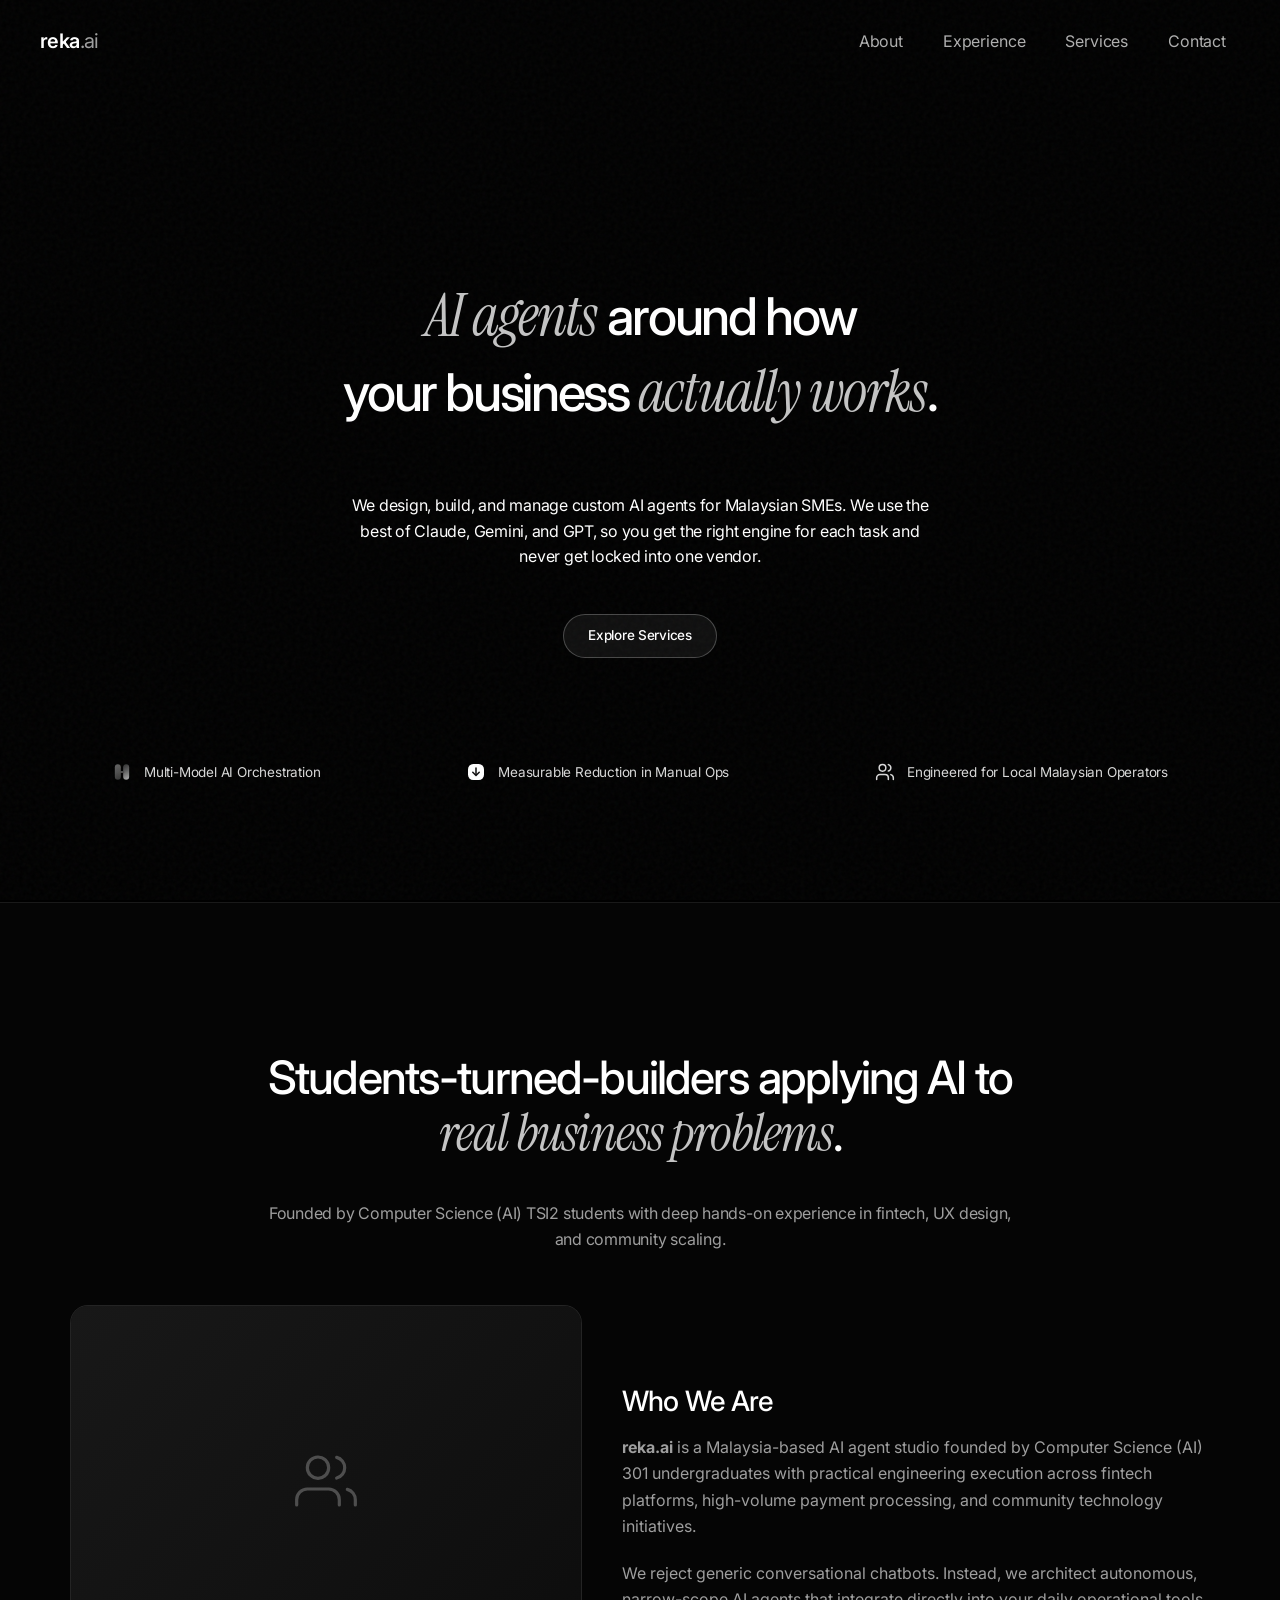
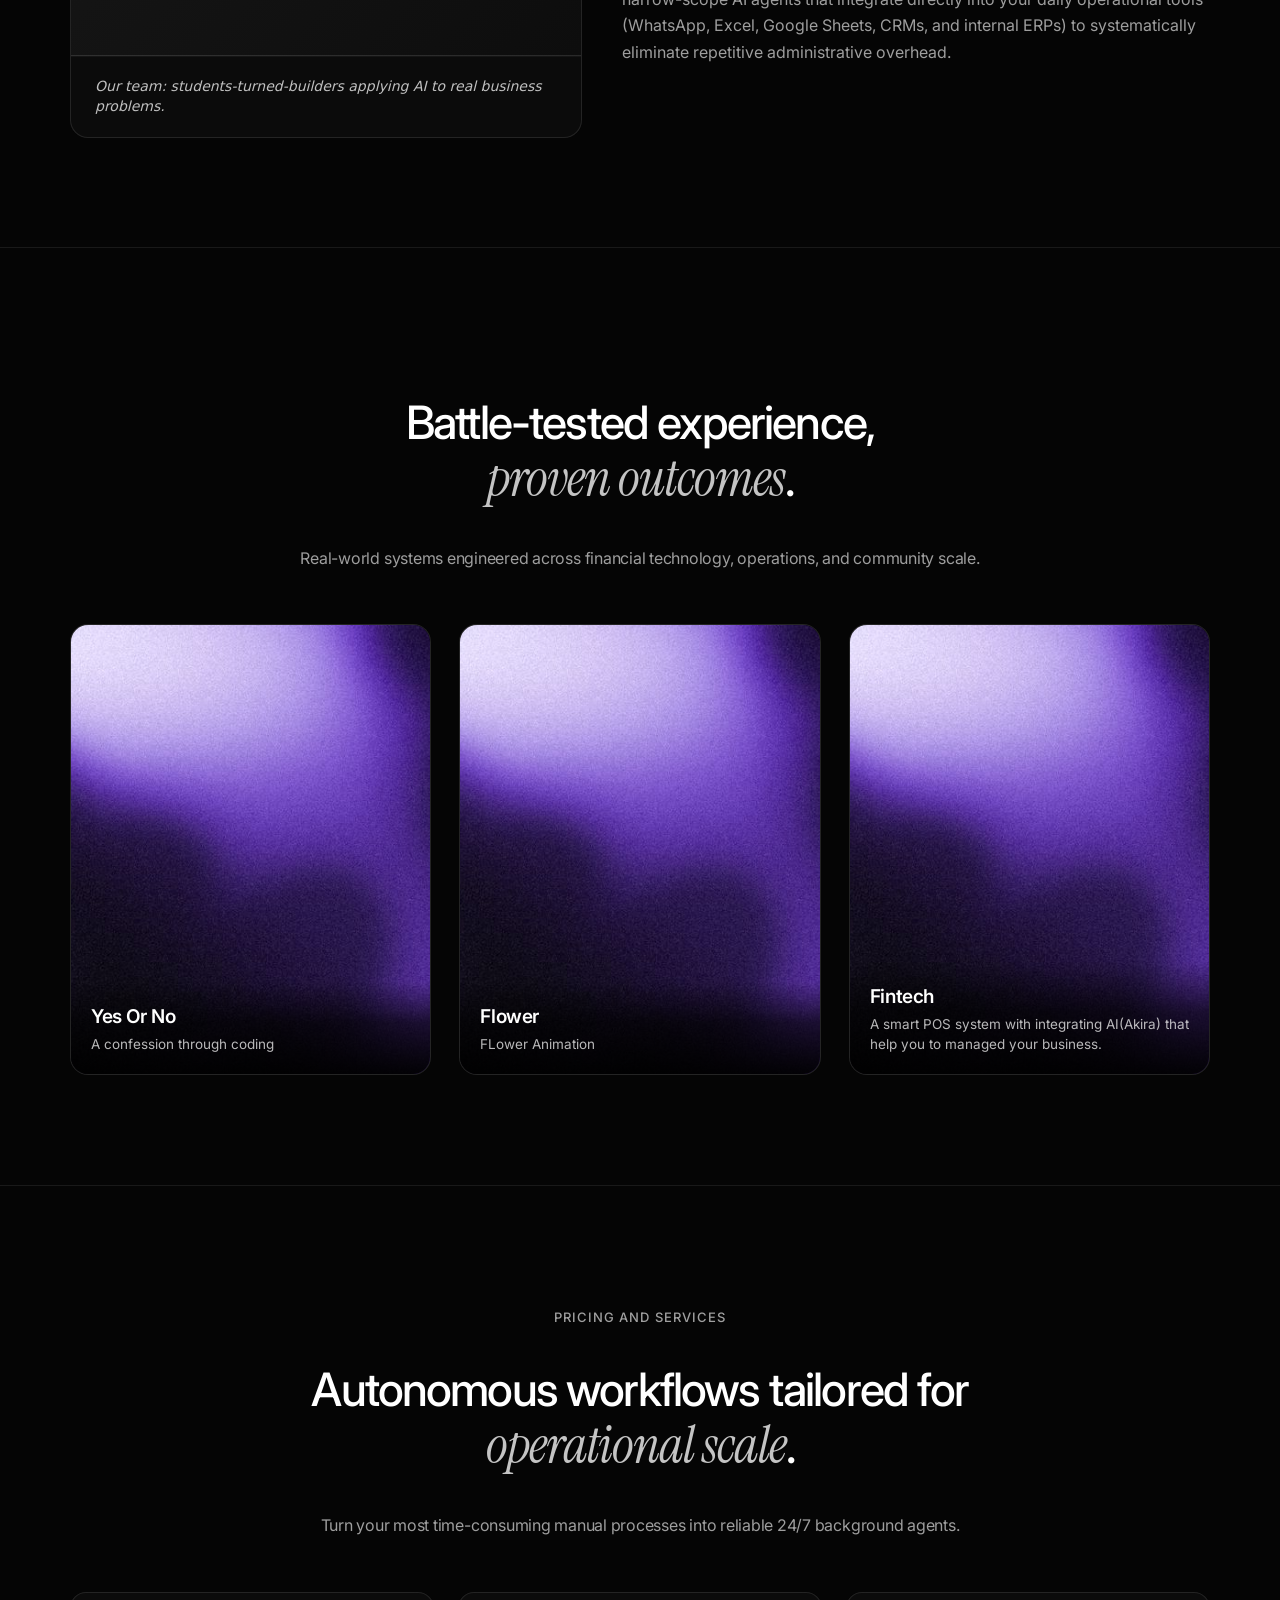
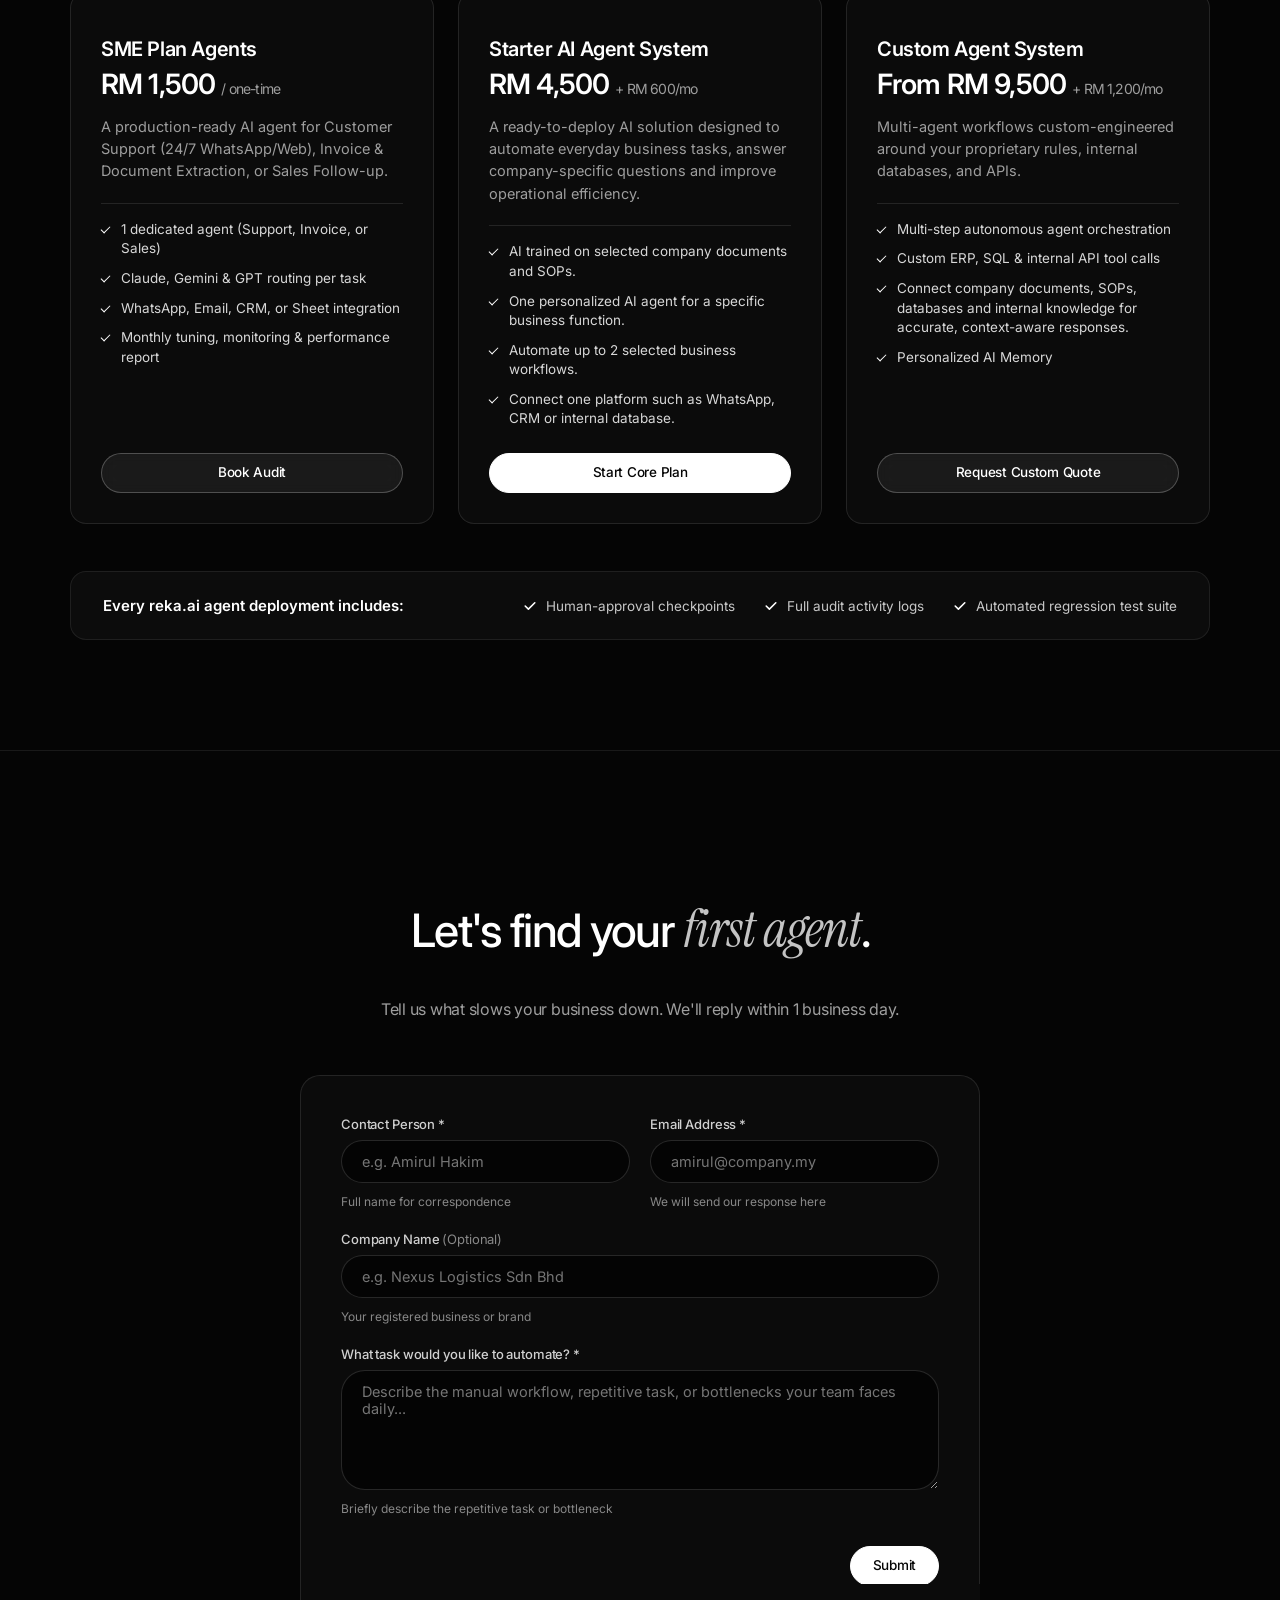
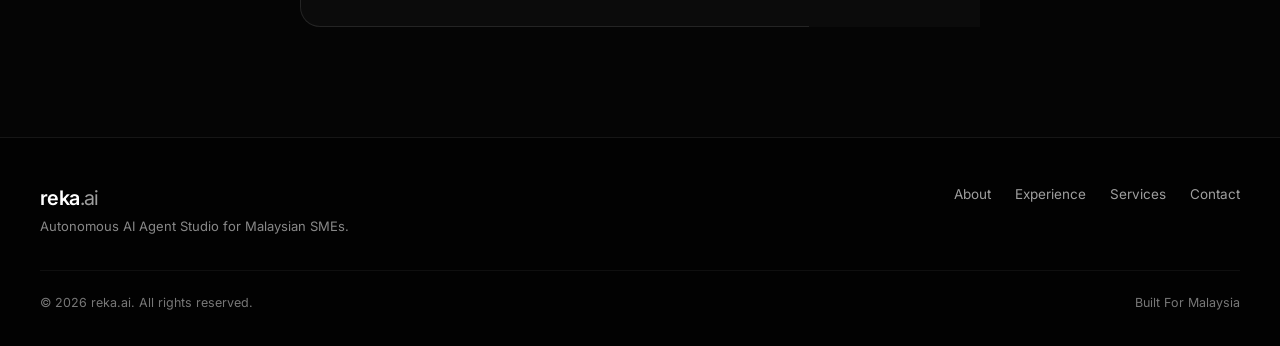
==== commit 5c9ebae1: "Update pricing eyebrow, team caption typography, and submit button alignment" ====
--- a/index.html
+++ b/index.html
@@ -129,7 +129,8 @@
         <div class="container">
           <div class="section-header reveal">
             <h2 class="section-title">Students-turned-builders applying AI to <em>real business problems</em>.</h2>
-            <p class="section-lede">Founded by Computer Science (AI) TSI2 students with deep hands-on experience in fintech,
+            <p class="section-lede">Founded by Computer Science (AI) TSI2 students with deep hands-on experience in
+              fintech,
               UX design, and community scaling.</p>
           </div>
 
@@ -153,7 +154,7 @@
               <h3>Who We Are</h3>
               <p>
                 <strong>reka.ai</strong> is a Malaysia-based AI agent studio founded by Computer Science (AI)
-                undergraduates with practical engineering execution across fintech platforms, high-volume payment
+                301 undergraduates with practical engineering execution across fintech platforms, high-volume payment
                 processing, and community technology initiatives.
               </p>
               <p>
@@ -224,6 +225,7 @@
       <section class="section" id="services">
         <div class="container">
           <div class="section-header reveal">
+            <h3 class="section-eyebrow">Pricing and Services</h3>
             <h2 class="section-title">Autonomous workflows tailored for <em>operational scale</em>.</h2>
             <p class="section-lede">Turn your most time-consuming manual processes into reliable 24/7 background agents.
             </p>
@@ -232,26 +234,10 @@
           <div class="services-grid">
             <div class="card service-card reveal">
               <div class="service-card-top">
-                <span class="card-tag">Step 01 • Starting Out</span>
-                <h4>Discovery Audit</h4>
+                <h4>SME Plan Agents</h4>
                 <div class="plan-price">RM 1,500 <span>/ one-time</span></div>
-                <p>We map your daily operations to find the highest-ROI bottlenecks before writing a single line of code.</p>
-                <ul class="plan-list">
-                  <li>End-to-end workflow & bottleneck audit</li>
-                  <li>Ranked roadmap of 3–5 tasks to automate</li>
-                  <li>Architecture blueprint & ROI projection</li>
-                  <li>100% fee credited toward any Agent Build</li>
-                </ul>
-              </div>
-              <a href="#contact" class="btn btn-ghost"><span>Book Audit</span></a>
-            </div>
-
-            <div class="card service-card reveal">
-              <div class="service-card-top">
-                <span class="card-tag">Most Popular • SMEs</span>
-                <h4>Core Agent Plan</h4>
-                <div class="plan-price">RM 4,500 <span>+ RM 600/mo</span></div>
-                <p>A production-ready AI agent for Customer Support (24/7 WhatsApp/Web), Invoice & Document Extraction, or Sales Follow-up.</p>
+                <p>A production-ready AI agent for Customer Support (24/7 WhatsApp/Web), Invoice & Document Extraction,
+                  or Sales Follow-up.</p>
                 <ul class="plan-list">
                   <li>1 dedicated agent (Support, Invoice, or Sales)</li>
                   <li>Claude, Gemini & GPT routing per task</li>
@@ -259,20 +245,38 @@
                   <li>Monthly tuning, monitoring & performance report</li>
                 </ul>
               </div>
-              <a href="#contact" class="btn btn-solid"><span>Start Core Plan</span></a>
+              <a href="#contact" class="btn btn-ghost"><span>Book Audit</span></a>
             </div>
 
             <div class="card service-card reveal">
               <div class="service-card-top">
-                <span class="card-tag">Bespoke • Complex Ops</span>
+                <h4>Starter AI Agent System</h4>
+                <div class="plan-price">RM 4,500 <span>+ RM 600/mo</span></div>
+                <p>A ready-to-deploy AI solution designed to automate everyday business tasks, answer company-specific
+                  questions and improve operational efficiency.</p>
+                <ul class="plan-list">
+                  <li>AI trained on selected company documents and SOPs.</li>
+                  <li>One personalized AI agent for a specific business function.</li>
+                  <li>Automate up to 2 selected business workflows.</li>
+                  <li>Connect one platform such as WhatsApp, CRM or internal database.</li>
+                </ul>
+              </div>
+              <a href="#contact" class="btn btn-solid"><span>Start Core Plan</span></a>
+            </div>
+
+            <div class="card service-card reveal">
+              <div class="service-card-top">
+
                 <h4>Custom Agent System</h4>
                 <div class="plan-price">From RM 9,500 <span>+ RM 1,200/mo</span></div>
-                <p>Multi-agent workflows custom-engineered around your proprietary rules, internal databases, and APIs.</p>
+                <p>Multi-agent workflows custom-engineered around your proprietary rules, internal databases, and APIs.
+                </p>
                 <ul class="plan-list">
                   <li>Multi-step autonomous agent orchestration</li>
                   <li>Custom ERP, SQL & internal API tool calls</li>
-                  <li>Private knowledge base with PDPA safeguards</li>
-                  <li>Dedicated SLA, model upgrades & cost tuning</li>
+                  <li>Connect company documents, SOPs, databases and internal knowledge for accurate, context-aware
+                    responses.</li>
+                  <li>Personalized AI Memory</li>
                 </ul>
               </div>
               <a href="#contact" class="btn btn-ghost"><span>Request Custom Quote</span></a>
@@ -359,7 +363,6 @@
               </div>
 
               <div class="form-submit-row">
-                <span class="form-note">Guaranteed response within 24 hours.</span>
                 <button type="submit" class="btn btn-solid">
                   <span>Submit</span>
                 </button>
--- a/css/style.css
+++ b/css/style.css
@@ -531,6 +531,16 @@
   box-shadow: 0 0 6px rgba(255, 255, 255, 0.8);
 }
 
+.section-eyebrow {
+  font-family: "Inter", system-ui, -apple-system, BlinkMacSystemFont, "Segoe UI", sans-serif;
+  font-size: 13px;
+  font-weight: 500;
+  letter-spacing: 0.08em;
+  text-transform: uppercase;
+  color: #a0a0a0;
+  margin-bottom: 14px;
+}
+
 .section-title {
   font-size: clamp(32px, 4.2vw, 46px);
   font-weight: 500;
@@ -624,8 +634,8 @@
 .team-caption {
   padding: 20px 24px;
   font-style: italic;
-  font-family: "Instrument Serif", serif;
-  font-size: 18px;
+  font-family: "Inter", system-ui, -apple-system, BlinkMacSystemFont, "Segoe UI", sans-serif;
+  font-size: 14px;
   line-height: 1.4;
   color: #c0c0c0;
   border-top: 1px solid rgba(255, 255, 255, 0.04);
@@ -1001,6 +1011,10 @@
   color: #8a8a8a;
 }
 
+.form-submit-row .btn {
+  margin-left: auto;
+}
+
 .form-status {
   display: none;
   padding: 14px 20px;
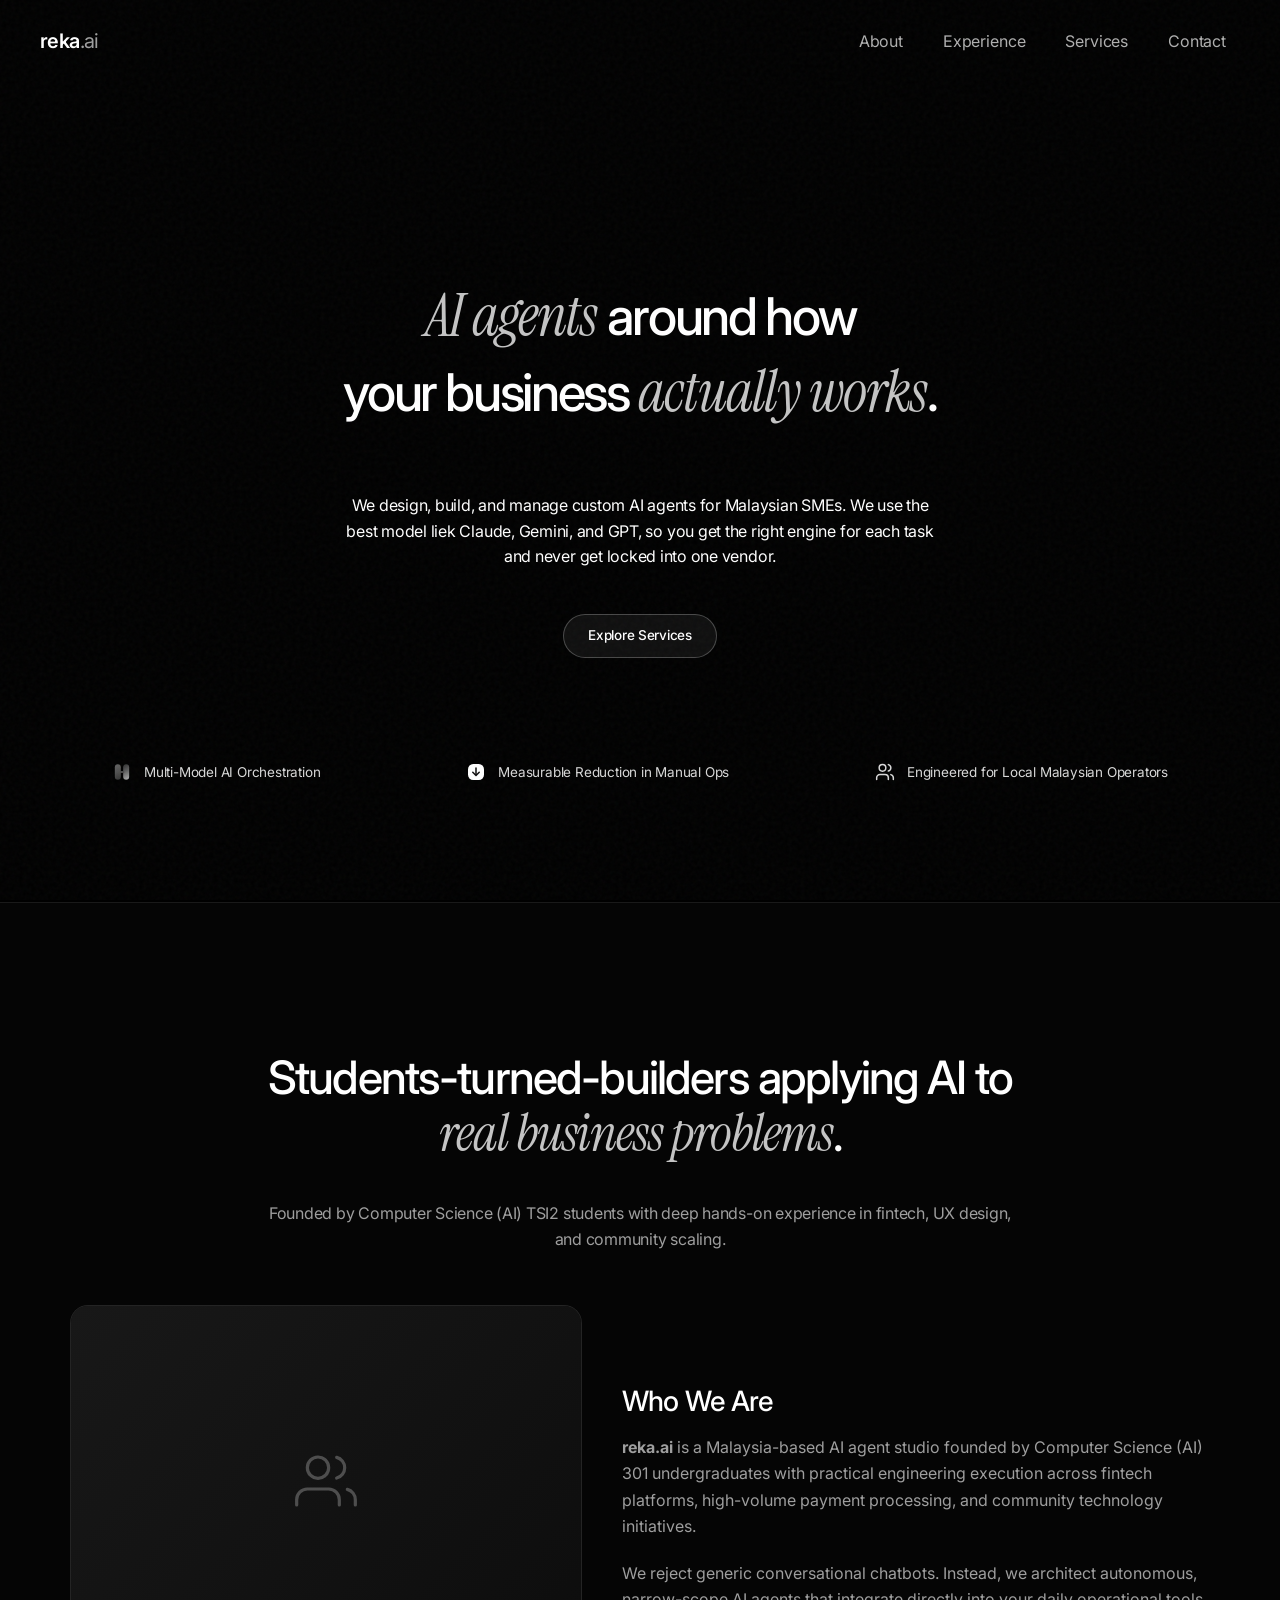
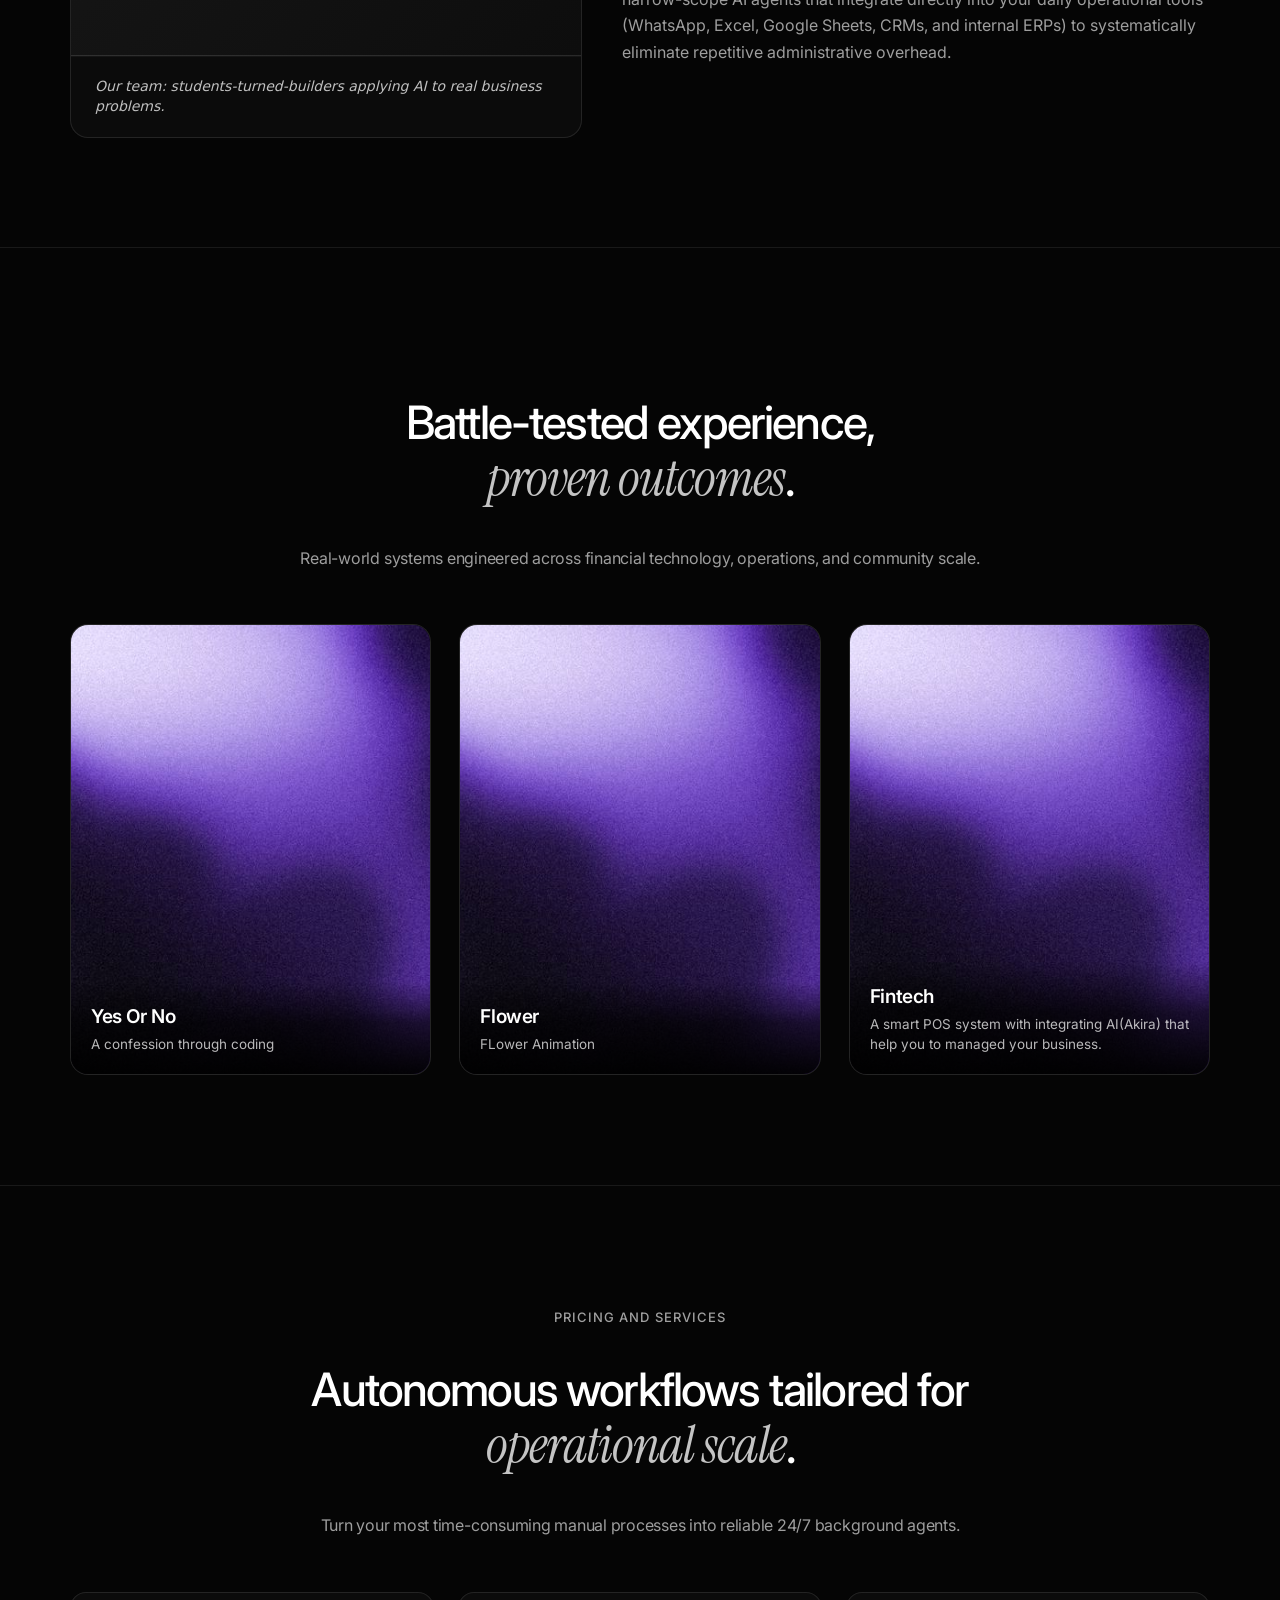
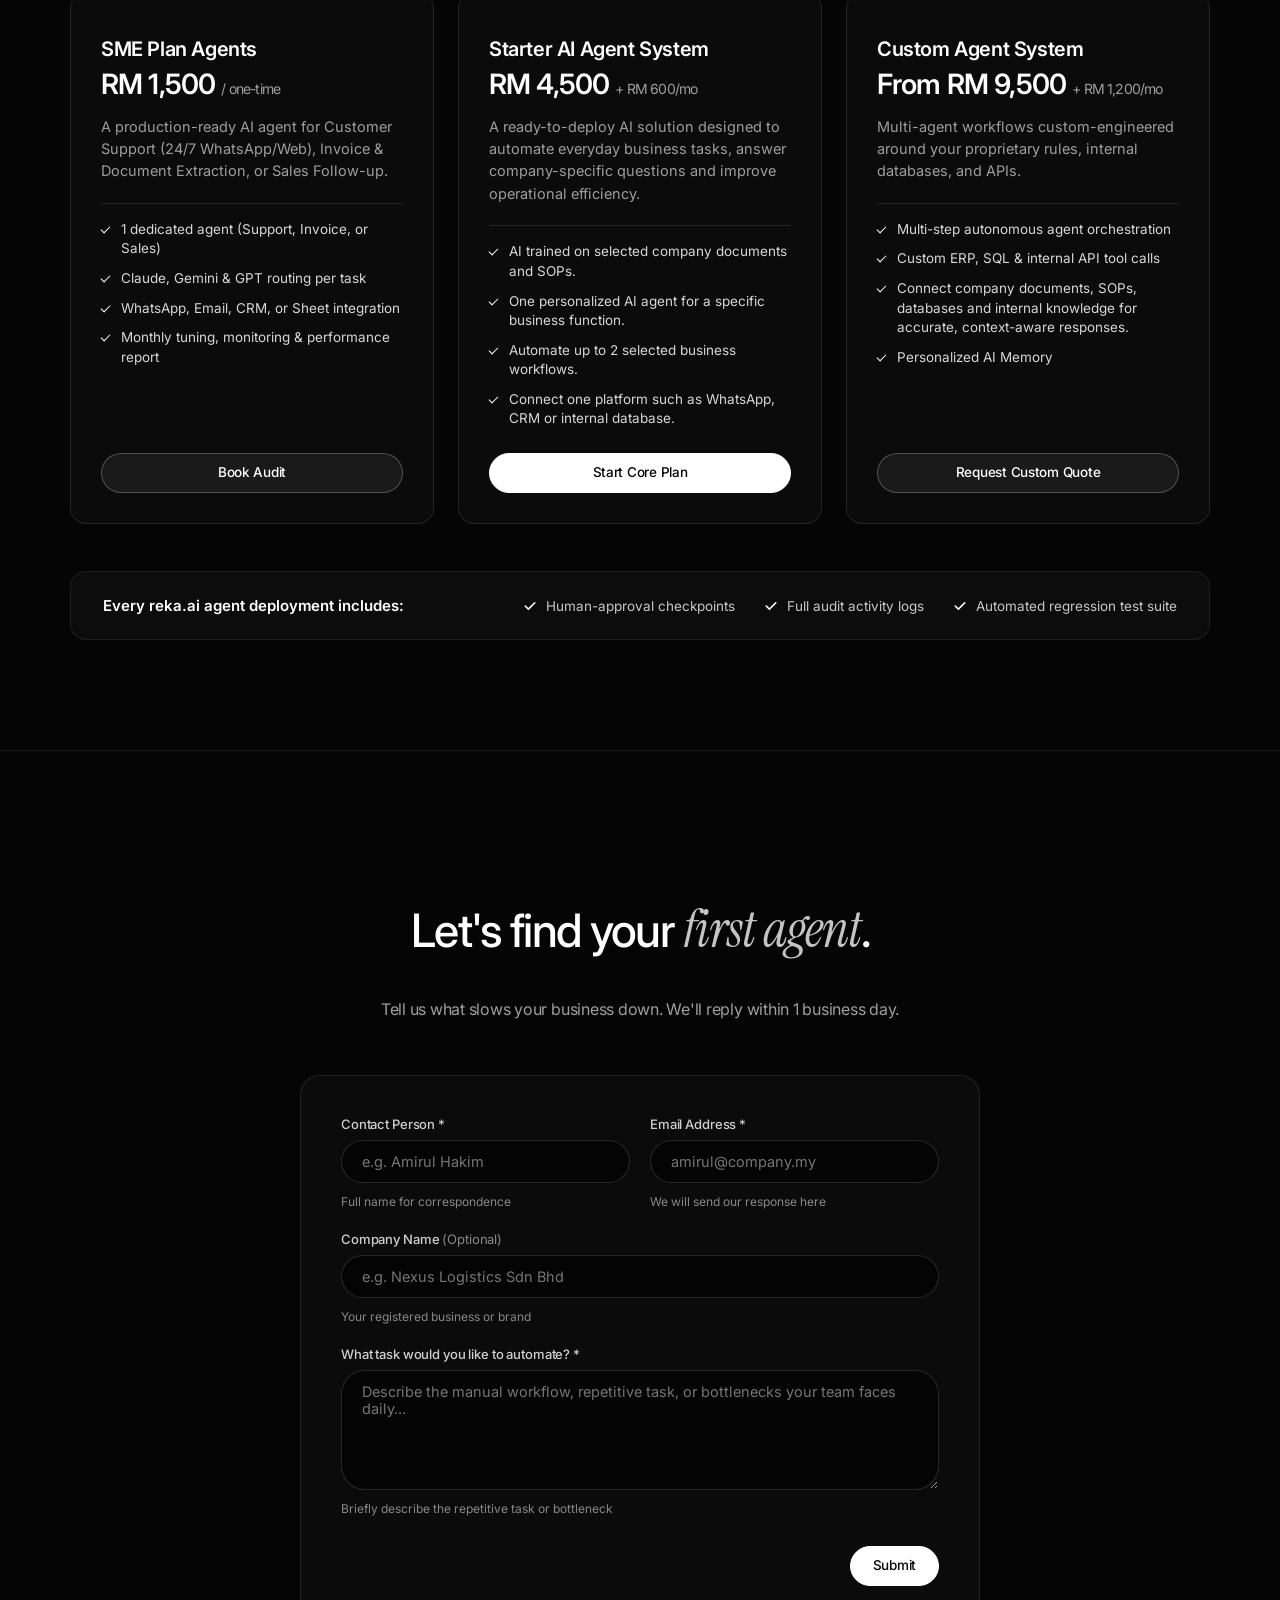
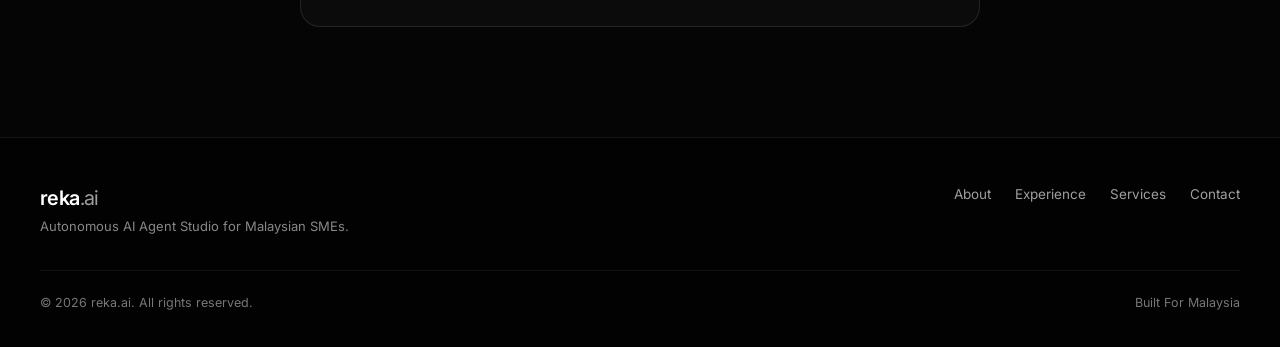
==== commit bc9dd98b: "Fix typo in AI agents description" ====
--- a/index.html
+++ b/index.html
@@ -69,7 +69,7 @@
           </h1>
 
           <p class="lede appear appear--soft" style="--d: 0.82s;">
-            We design, build, and manage custom AI agents for Malaysian SMEs. We use the best of Claude,
+            We design, build, and manage custom AI agents for Malaysian SMEs. We use the best model liek Claude,
             Gemini, and
             GPT, so you get the right engine for each task and never get locked into one vendor.
           </p>
@@ -403,4 +403,4 @@
   <script src="js/main.js" defer></script>
 </body>
 
-</html>+</html>
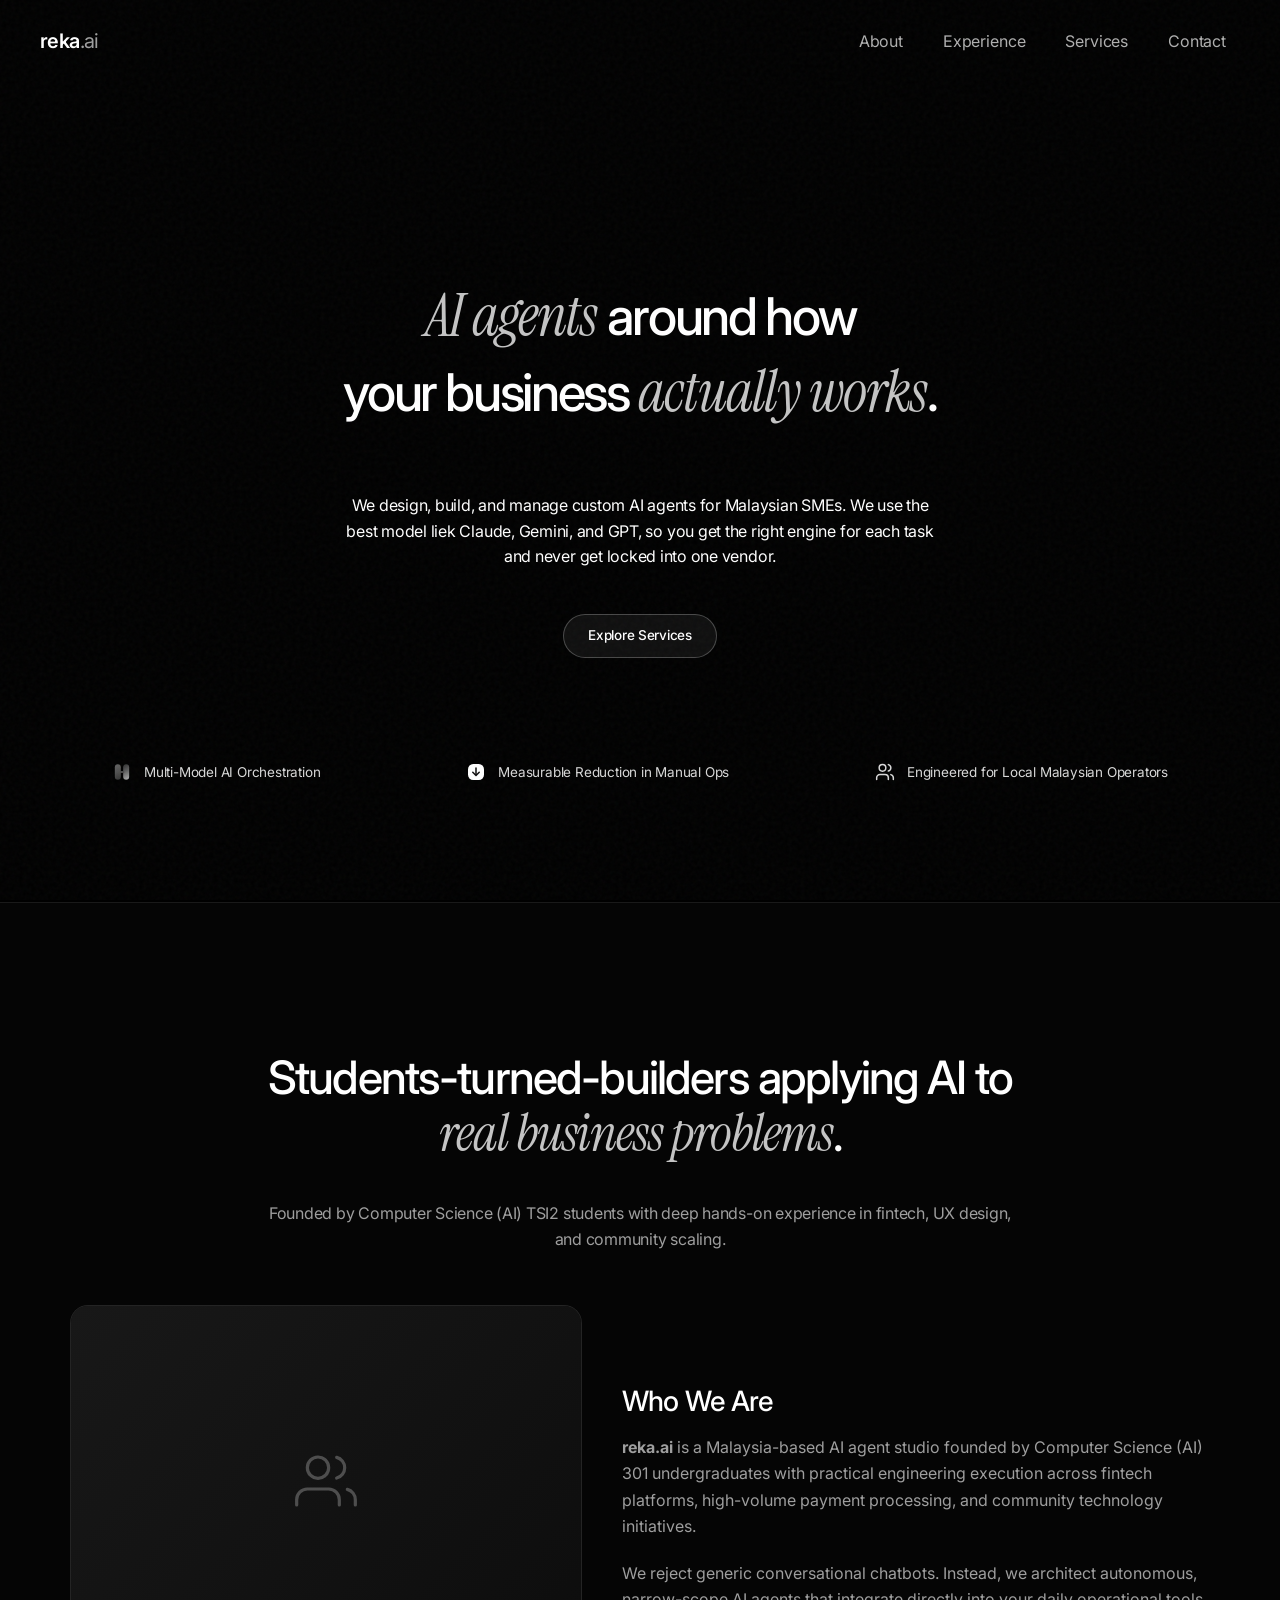
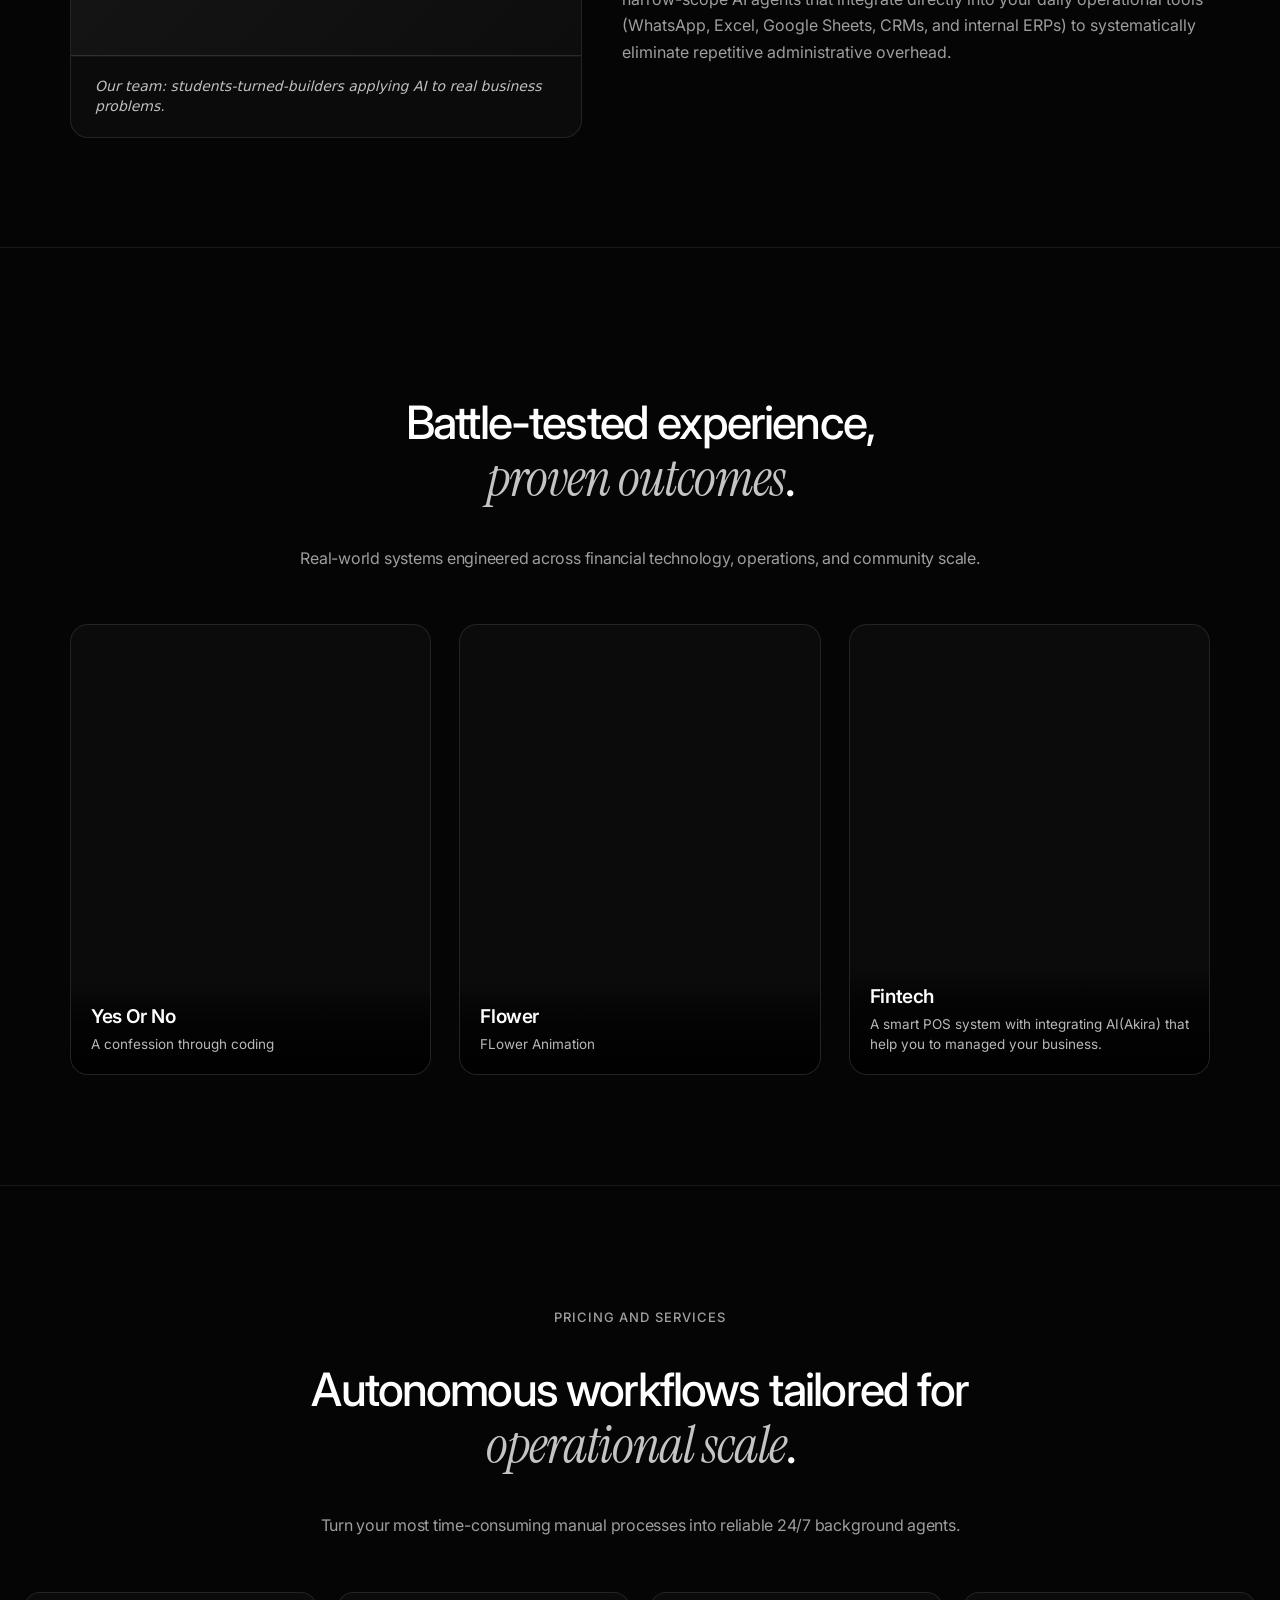
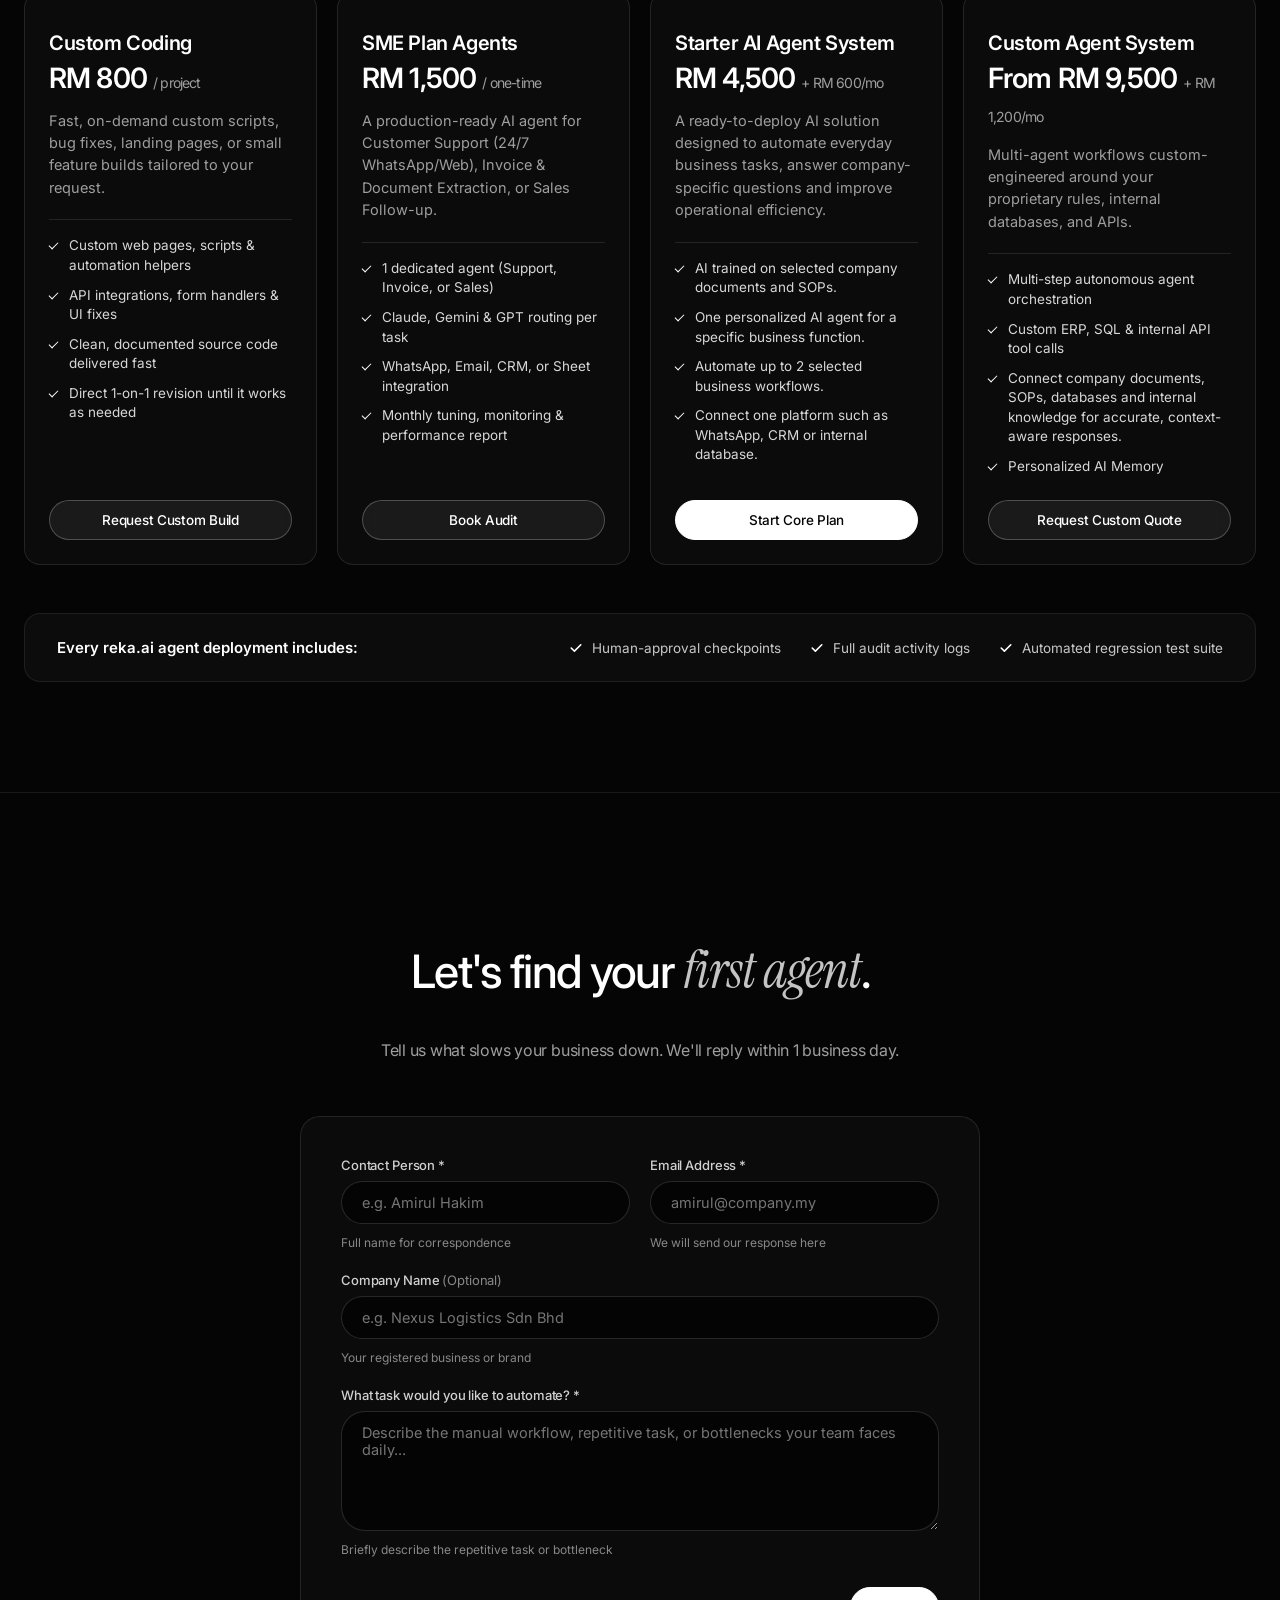
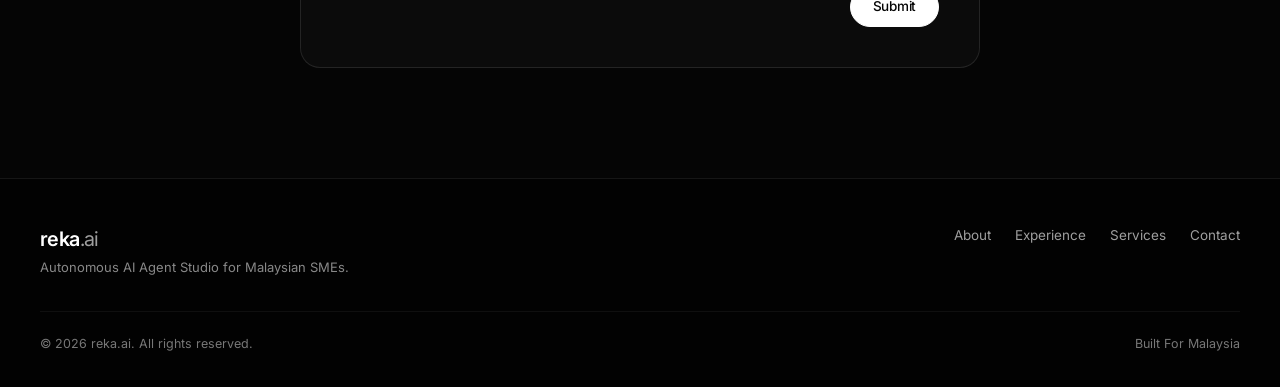
==== commit dfaf7eb2: "Add project videos, RM 800 Custom Coding plan, and 1x4 services grid" ====
--- a/index.html
+++ b/index.html
@@ -180,9 +180,9 @@
             <div class="projects-grid engineering-grid reveal">
 
               <a href="https://yesorno1.vercel.app/" class="project-card" target="_blank" rel="noopener noreferrer">
-                <span class="view-repo-btn">View Repo</span>
+                <span class="view-repo-btn">View Link</span>
                 <div class="project-thumb">
-                  <img src="assets/projects/nexuslab.jpg" alt="NexusLab">
+                  <video src="assets/projects/yesorno.mp4" autoplay loop muted playsinline preload="metadata"></video>
                   <div class="project-overlay">
                     <div class="project-title">Yes Or No </div>
                     <div class="project-desc">A confession through coding</div>
@@ -192,9 +192,10 @@
 
               <a href="https://nloqmanhn05.github.io/flower/" class="project-card" target="_blank"
                 rel="noopener noreferrer">
-                <span class="view-repo-btn">View Repo</span>
+                <span class="view-repo-btn">View Link</span>
                 <div class="project-thumb">
-                  <img src="assets/projects/nudge.jpg" alt="Nudge">
+                  <video src="assets/projects/flower.mp4" autoplay loop muted playsinline
+                    preload="metadata"></video>
                   <div class="project-overlay">
                     <div class="project-title">Flower</div>
                     <div class="project-desc">FLower Animation
@@ -203,201 +204,217 @@
                 </div>
               </a>
 
-              <a href="https://github.com/nloqmanhn05/Fintech" class="project-card" target="_blank"
-                rel="noopener noreferrer">
-                <span class="view-repo-btn">View Repo</span>
-                <div class="project-thumb">
-                  <img src="assets/projects/Fintech.jpg" alt="Fintech">
-                  <div class="project-overlay">
-                    <div class="project-title">Fintech</div>
-                    <div class="project-desc">A smart POS system with integrating AI(Akira) that help you to managed
-                      your business.</div>
-                  </div>
-                </div>
-              </a>
-
-            </div>
-          </div>
-        </div>
-      </section>
-
-      <!-- Section 4: Products & Services (§4) -->
-      <section class="section" id="services">
-        <div class="container">
-          <div class="section-header reveal">
-            <h3 class="section-eyebrow">Pricing and Services</h3>
-            <h2 class="section-title">Autonomous workflows tailored for <em>operational scale</em>.</h2>
-            <p class="section-lede">Turn your most time-consuming manual processes into reliable 24/7 background agents.
-            </p>
-          </div>
-
-          <div class="services-grid">
-            <div class="card service-card reveal">
-              <div class="service-card-top">
-                <h4>SME Plan Agents</h4>
-                <div class="plan-price">RM 1,500 <span>/ one-time</span></div>
-                <p>A production-ready AI agent for Customer Support (24/7 WhatsApp/Web), Invoice & Document Extraction,
-                  or Sales Follow-up.</p>
-                <ul class="plan-list">
-                  <li>1 dedicated agent (Support, Invoice, or Sales)</li>
-                  <li>Claude, Gemini & GPT routing per task</li>
-                  <li>WhatsApp, Email, CRM, or Sheet integration</li>
-                  <li>Monthly tuning, monitoring & performance report</li>
-                </ul>
-              </div>
-              <a href="#contact" class="btn btn-ghost"><span>Book Audit</span></a>
-            </div>
-
-            <div class="card service-card reveal">
-              <div class="service-card-top">
-                <h4>Starter AI Agent System</h4>
-                <div class="plan-price">RM 4,500 <span>+ RM 600/mo</span></div>
-                <p>A ready-to-deploy AI solution designed to automate everyday business tasks, answer company-specific
-                  questions and improve operational efficiency.</p>
-                <ul class="plan-list">
-                  <li>AI trained on selected company documents and SOPs.</li>
-                  <li>One personalized AI agent for a specific business function.</li>
-                  <li>Automate up to 2 selected business workflows.</li>
-                  <li>Connect one platform such as WhatsApp, CRM or internal database.</li>
-                </ul>
-              </div>
-              <a href="#contact" class="btn btn-solid"><span>Start Core Plan</span></a>
-            </div>
-
-            <div class="card service-card reveal">
-              <div class="service-card-top">
-
-                <h4>Custom Agent System</h4>
-                <div class="plan-price">From RM 9,500 <span>+ RM 1,200/mo</span></div>
-                <p>Multi-agent workflows custom-engineered around your proprietary rules, internal databases, and APIs.
-                </p>
-                <ul class="plan-list">
-                  <li>Multi-step autonomous agent orchestration</li>
-                  <li>Custom ERP, SQL & internal API tool calls</li>
-                  <li>Connect company documents, SOPs, databases and internal knowledge for accurate, context-aware
-                    responses.</li>
-                  <li>Personalized AI Memory</li>
-                </ul>
-              </div>
-              <a href="#contact" class="btn btn-ghost"><span>Request Custom Quote</span></a>
-            </div>
-          </div>
-
-          <div class="guarantee-strip reveal">
-            <div class="guarantee-heading">Every reka.ai agent deployment includes:</div>
-            <div class="guarantee-items">
-              <div class="guarantee-item">
-                <svg viewBox="0 0 20 20" fill="currentColor">
-                  <path fill-rule="evenodd"
-                    d="M16.707 5.293a1 1 0 010 1.414l-8 8a1 1 0 01-1.414 0l-4-4a1 1 0 011.414-1.414L8 12.586l7.293-7.293a1 1 0 011.414 0z"
-                    clip-rule="evenodd" />
-                </svg>
-                <span>Human-approval checkpoints</span>
-              </div>
-              <div class="guarantee-item">
-                <svg viewBox="0 0 20 20" fill="currentColor">
-                  <path fill-rule="evenodd"
-                    d="M16.707 5.293a1 1 0 010 1.414l-8 8a1 1 0 01-1.414 0l-4-4a1 1 0 011.414-1.414L8 12.586l7.293-7.293a1 1 0 011.414 0z"
-                    clip-rule="evenodd" />
-                </svg>
-                <span>Full audit activity logs</span>
-              </div>
-              <div class="guarantee-item">
-                <svg viewBox="0 0 20 20" fill="currentColor">
-                  <path fill-rule="evenodd"
-                    d="M16.707 5.293a1 1 0 010 1.414l-8 8a1 1 0 01-1.414 0l-4-4a1 1 0 011.414-1.414L8 12.586l7.293-7.293a1 1 0 011.414 0z"
-                    clip-rule="evenodd" />
-                </svg>
-                <span>Automated regression test suite</span>
-              </div>
-            </div>
-          </div>
-        </div>
-      </section>
-
-      <!-- Section 5: Contact (§5) -->
-      <section class="section" id="contact">
-        <div class="container">
-          <div class="section-header reveal">
-            <h2 class="section-title">Let's find your <em>first agent</em>.</h2>
-            <p class="section-lede">Tell us what slows your business down. We'll reply within 1 business day.</p>
-          </div>
-
-          <div class="contact-wrap reveal">
-            <form id="contact-form" class="contact-form" novalidate>
-              <div class="form-row">
-                <div class="form-group">
-                  <label for="contact-name">Contact Person *</label>
-                  <input type="text" id="contact-name" name="name" class="form-input" placeholder="e.g. Amirul Hakim"
-                    required aria-describedby="contact-name-msg" />
-                  <span id="contact-name-msg" class="field-msg" data-support="Full name for correspondence"
-                    data-error="Please enter your name">Full name for correspondence</span>
-                </div>
-                <div class="form-group">
-                  <label for="contact-email">Email Address *</label>
-                  <input type="email" id="contact-email" name="email" class="form-input" placeholder="amirul@company.my"
-                    required aria-describedby="contact-email-msg" />
-                  <span id="contact-email-msg" class="field-msg" data-support="We will send our response here"
-                    data-error="Enter a valid email address (e.g. name@company.my)">We will send our response
-                    here</span>
+            <a href="https://github.com/nloqmanhn05/Fintech" class="project-card" target="_blank"
+              rel="noopener noreferrer">
+              <span class="view-repo-btn">View Repo</span>
+              <div class="project-thumb">
+                <video src="assets/projects/fintech.mp4" poster="assets/projects/Fintech.jpg" autoplay loop muted
+                  playsinline preload="metadata"></video>
+                <div class="project-overlay">
+                  <div class="project-title">Fintech</div>
+                  <div class="project-desc">A smart POS system with integrating AI(Akira) that help you to managed
+                    your business.</div>
                 </div>
               </div>
-
-              <div class="form-group">
-                <label for="contact-company">Company Name <span>(Optional)</span></label>
-                <input type="text" id="contact-company" name="company" class="form-input"
-                  placeholder="e.g. Nexus Logistics Sdn Bhd" aria-describedby="contact-company-msg" />
-                <span id="contact-company-msg" class="field-msg" data-support="Your registered business or brand"
-                  data-error="">Your registered business or brand</span>
-              </div>
-
-              <div class="form-group">
-                <label for="contact-message">What task would you like to automate? *</label>
-                <textarea id="contact-message" name="message" class="form-textarea"
-                  placeholder="Describe the manual workflow, repetitive task, or bottlenecks your team faces daily..."
-                  required aria-describedby="contact-message-msg"></textarea>
-                <span id="contact-message-msg" class="field-msg"
-                  data-support="Briefly describe the repetitive task or bottleneck"
-                  data-error="Please describe the workflow you want to automate">Briefly describe the repetitive task or
-                  bottleneck</span>
-              </div>
-
-              <div class="form-submit-row">
-                <button type="submit" class="btn btn-solid">
-                  <span>Submit</span>
-                </button>
-              </div>
-
-              <div id="form-status" class="form-status" role="status"></div>
-            </form>
-          </div>
-        </div>
-      </section>
-    </main>
-
-    <!-- Footer -->
-    <footer class="site-footer">
-      <div class="footer-inner">
-        <div class="footer-left">
-          <a href="#top" class="logo" aria-label="reka.ai">
-            <span>reka<span class="logo-suffix">.ai</span></span>
-          </a>
-          <span class="footer-tagline">Autonomous AI Agent Studio for Malaysian SMEs.</span>
-        </div>
-
-        <nav class="footer-links" aria-label="Footer Navigation">
-          <a href="#about" class="footer-link">About</a>
-          <a href="#experience" class="footer-link">Experience</a>
-          <a href="#services" class="footer-link">Services</a>
-          <a href="#contact" class="footer-link">Contact</a>
-        </nav>
-      </div>
-
-      <div class="footer-bottom">
-        <div>© 2026 reka.ai. All rights reserved.</div>
-        <div>Built For Malaysia</div>
-      </div>
-    </footer>
+            </a>
+
+          </div>
+        </div>
+  </div>
+  </section>
+
+  <!-- Section 4: Products & Services (§4) -->
+  <section class="section" id="services">
+    <div class="container">
+      <div class="section-header reveal">
+        <h3 class="section-eyebrow">Pricing and Services</h3>
+        <h2 class="section-title">Autonomous workflows tailored for <em>operational scale</em>.</h2>
+        <p class="section-lede">Turn your most time-consuming manual processes into reliable 24/7 background agents.
+        </p>
+      </div>
+
+      <div class="services-grid">
+        <div class="card service-card reveal">
+          <div class="service-card-top">
+            <h4>Custom Coding</h4>
+            <div class="plan-price">RM 800 <span>/ project</span></div>
+            <p>Fast, on-demand custom scripts, bug fixes, landing pages, or small feature builds tailored to your request.</p>
+            <ul class="plan-list">
+              <li>Custom web pages, scripts &amp; automation helpers</li>
+              <li>API integrations, form handlers &amp; UI fixes</li>
+              <li>Clean, documented source code delivered fast</li>
+              <li>Direct 1-on-1 revision until it works as needed</li>
+            </ul>
+          </div>
+          <a href="#contact" class="btn btn-ghost"><span>Request Custom Build</span></a>
+        </div>
+
+        <div class="card service-card reveal">
+          <div class="service-card-top">
+            <h4>SME Plan Agents</h4>
+            <div class="plan-price">RM 1,500 <span>/ one-time</span></div>
+            <p>A production-ready AI agent for Customer Support (24/7 WhatsApp/Web), Invoice & Document Extraction,
+              or Sales Follow-up.</p>
+            <ul class="plan-list">
+              <li>1 dedicated agent (Support, Invoice, or Sales)</li>
+              <li>Claude, Gemini & GPT routing per task</li>
+              <li>WhatsApp, Email, CRM, or Sheet integration</li>
+              <li>Monthly tuning, monitoring & performance report</li>
+            </ul>
+          </div>
+          <a href="#contact" class="btn btn-ghost"><span>Book Audit</span></a>
+        </div>
+
+        <div class="card service-card reveal">
+          <div class="service-card-top">
+            <h4>Starter AI Agent System</h4>
+            <div class="plan-price">RM 4,500 <span>+ RM 600/mo</span></div>
+            <p>A ready-to-deploy AI solution designed to automate everyday business tasks, answer company-specific
+              questions and improve operational efficiency.</p>
+            <ul class="plan-list">
+              <li>AI trained on selected company documents and SOPs.</li>
+              <li>One personalized AI agent for a specific business function.</li>
+              <li>Automate up to 2 selected business workflows.</li>
+              <li>Connect one platform such as WhatsApp, CRM or internal database.</li>
+            </ul>
+          </div>
+          <a href="#contact" class="btn btn-solid"><span>Start Core Plan</span></a>
+        </div>
+
+        <div class="card service-card reveal">
+          <div class="service-card-top">
+
+            <h4>Custom Agent System</h4>
+            <div class="plan-price">From RM 9,500 <span>+ RM 1,200/mo</span></div>
+            <p>Multi-agent workflows custom-engineered around your proprietary rules, internal databases, and APIs.
+            </p>
+            <ul class="plan-list">
+              <li>Multi-step autonomous agent orchestration</li>
+              <li>Custom ERP, SQL & internal API tool calls</li>
+              <li>Connect company documents, SOPs, databases and internal knowledge for accurate, context-aware
+                responses.</li>
+              <li>Personalized AI Memory</li>
+            </ul>
+          </div>
+          <a href="#contact" class="btn btn-ghost"><span>Request Custom Quote</span></a>
+        </div>
+      </div>
+
+      <div class="guarantee-strip reveal">
+        <div class="guarantee-heading">Every reka.ai agent deployment includes:</div>
+        <div class="guarantee-items">
+          <div class="guarantee-item">
+            <svg viewBox="0 0 20 20" fill="currentColor">
+              <path fill-rule="evenodd"
+                d="M16.707 5.293a1 1 0 010 1.414l-8 8a1 1 0 01-1.414 0l-4-4a1 1 0 011.414-1.414L8 12.586l7.293-7.293a1 1 0 011.414 0z"
+                clip-rule="evenodd" />
+            </svg>
+            <span>Human-approval checkpoints</span>
+          </div>
+          <div class="guarantee-item">
+            <svg viewBox="0 0 20 20" fill="currentColor">
+              <path fill-rule="evenodd"
+                d="M16.707 5.293a1 1 0 010 1.414l-8 8a1 1 0 01-1.414 0l-4-4a1 1 0 011.414-1.414L8 12.586l7.293-7.293a1 1 0 011.414 0z"
+                clip-rule="evenodd" />
+            </svg>
+            <span>Full audit activity logs</span>
+          </div>
+          <div class="guarantee-item">
+            <svg viewBox="0 0 20 20" fill="currentColor">
+              <path fill-rule="evenodd"
+                d="M16.707 5.293a1 1 0 010 1.414l-8 8a1 1 0 01-1.414 0l-4-4a1 1 0 011.414-1.414L8 12.586l7.293-7.293a1 1 0 011.414 0z"
+                clip-rule="evenodd" />
+            </svg>
+            <span>Automated regression test suite</span>
+          </div>
+        </div>
+      </div>
+    </div>
+  </section>
+
+  <!-- Section 5: Contact (§5) -->
+  <section class="section" id="contact">
+    <div class="container">
+      <div class="section-header reveal">
+        <h2 class="section-title">Let's find your <em>first agent</em>.</h2>
+        <p class="section-lede">Tell us what slows your business down. We'll reply within 1 business day.</p>
+      </div>
+
+      <div class="contact-wrap reveal">
+        <form id="contact-form" class="contact-form" novalidate>
+          <div class="form-row">
+            <div class="form-group">
+              <label for="contact-name">Contact Person *</label>
+              <input type="text" id="contact-name" name="name" class="form-input" placeholder="e.g. Amirul Hakim"
+                required aria-describedby="contact-name-msg" />
+              <span id="contact-name-msg" class="field-msg" data-support="Full name for correspondence"
+                data-error="Please enter your name">Full name for correspondence</span>
+            </div>
+            <div class="form-group">
+              <label for="contact-email">Email Address *</label>
+              <input type="email" id="contact-email" name="email" class="form-input" placeholder="amirul@company.my"
+                required aria-describedby="contact-email-msg" />
+              <span id="contact-email-msg" class="field-msg" data-support="We will send our response here"
+                data-error="Enter a valid email address (e.g. name@company.my)">We will send our response
+                here</span>
+            </div>
+          </div>
+
+          <div class="form-group">
+            <label for="contact-company">Company Name <span>(Optional)</span></label>
+            <input type="text" id="contact-company" name="company" class="form-input"
+              placeholder="e.g. Nexus Logistics Sdn Bhd" aria-describedby="contact-company-msg" />
+            <span id="contact-company-msg" class="field-msg" data-support="Your registered business or brand"
+              data-error="">Your registered business or brand</span>
+          </div>
+
+          <div class="form-group">
+            <label for="contact-message">What task would you like to automate? *</label>
+            <textarea id="contact-message" name="message" class="form-textarea"
+              placeholder="Describe the manual workflow, repetitive task, or bottlenecks your team faces daily..."
+              required aria-describedby="contact-message-msg"></textarea>
+            <span id="contact-message-msg" class="field-msg"
+              data-support="Briefly describe the repetitive task or bottleneck"
+              data-error="Please describe the workflow you want to automate">Briefly describe the repetitive task or
+              bottleneck</span>
+          </div>
+
+          <div class="form-submit-row">
+            <button type="submit" class="btn btn-solid">
+              <span>Submit</span>
+            </button>
+          </div>
+
+          <div id="form-status" class="form-status" role="status"></div>
+        </form>
+      </div>
+    </div>
+  </section>
+  </main>
+
+  <!-- Footer -->
+  <footer class="site-footer">
+    <div class="footer-inner">
+      <div class="footer-left">
+        <a href="#top" class="logo" aria-label="reka.ai">
+          <span>reka<span class="logo-suffix">.ai</span></span>
+        </a>
+        <span class="footer-tagline">Autonomous AI Agent Studio for Malaysian SMEs.</span>
+      </div>
+
+      <nav class="footer-links" aria-label="Footer Navigation">
+        <a href="#about" class="footer-link">About</a>
+        <a href="#experience" class="footer-link">Experience</a>
+        <a href="#services" class="footer-link">Services</a>
+        <a href="#contact" class="footer-link">Contact</a>
+      </nav>
+    </div>
+
+    <div class="footer-bottom">
+      <div>© 2026 reka.ai. All rights reserved.</div>
+      <div>Built For Malaysia</div>
+    </div>
+  </footer>
   </div>
 
   <script src="js/main.js" defer></script>
--- a/css/style.css
+++ b/css/style.css
@@ -712,7 +712,8 @@
   overflow: hidden;
 }
 
-.project-thumb img {
+.project-thumb img,
+.project-thumb video {
   width: 100%;
   height: 100%;
   object-fit: cover;
@@ -720,7 +721,8 @@
   transition: transform 0.55s ease;
 }
 
-.project-card:hover .project-thumb img {
+.project-card:hover .project-thumb img,
+.project-card:hover .project-thumb video {
   transform: scale(1.04);
 }
 
@@ -784,10 +786,14 @@
 /* ========================================================
    Products & Services Section (§4)
    ======================================================== */
+#services .container {
+  max-width: 1280px;
+}
+
 .services-grid {
   display: grid;
-  grid-template-columns: repeat(3, 1fr);
-  gap: 24px;
+  grid-template-columns: repeat(4, 1fr);
+  gap: 20px;
   margin-bottom: 48px;
 }
 
@@ -795,6 +801,7 @@
   display: flex;
   flex-direction: column;
   justify-content: space-between;
+  padding: 24px;
 }
 
 .service-card-top h4 {
